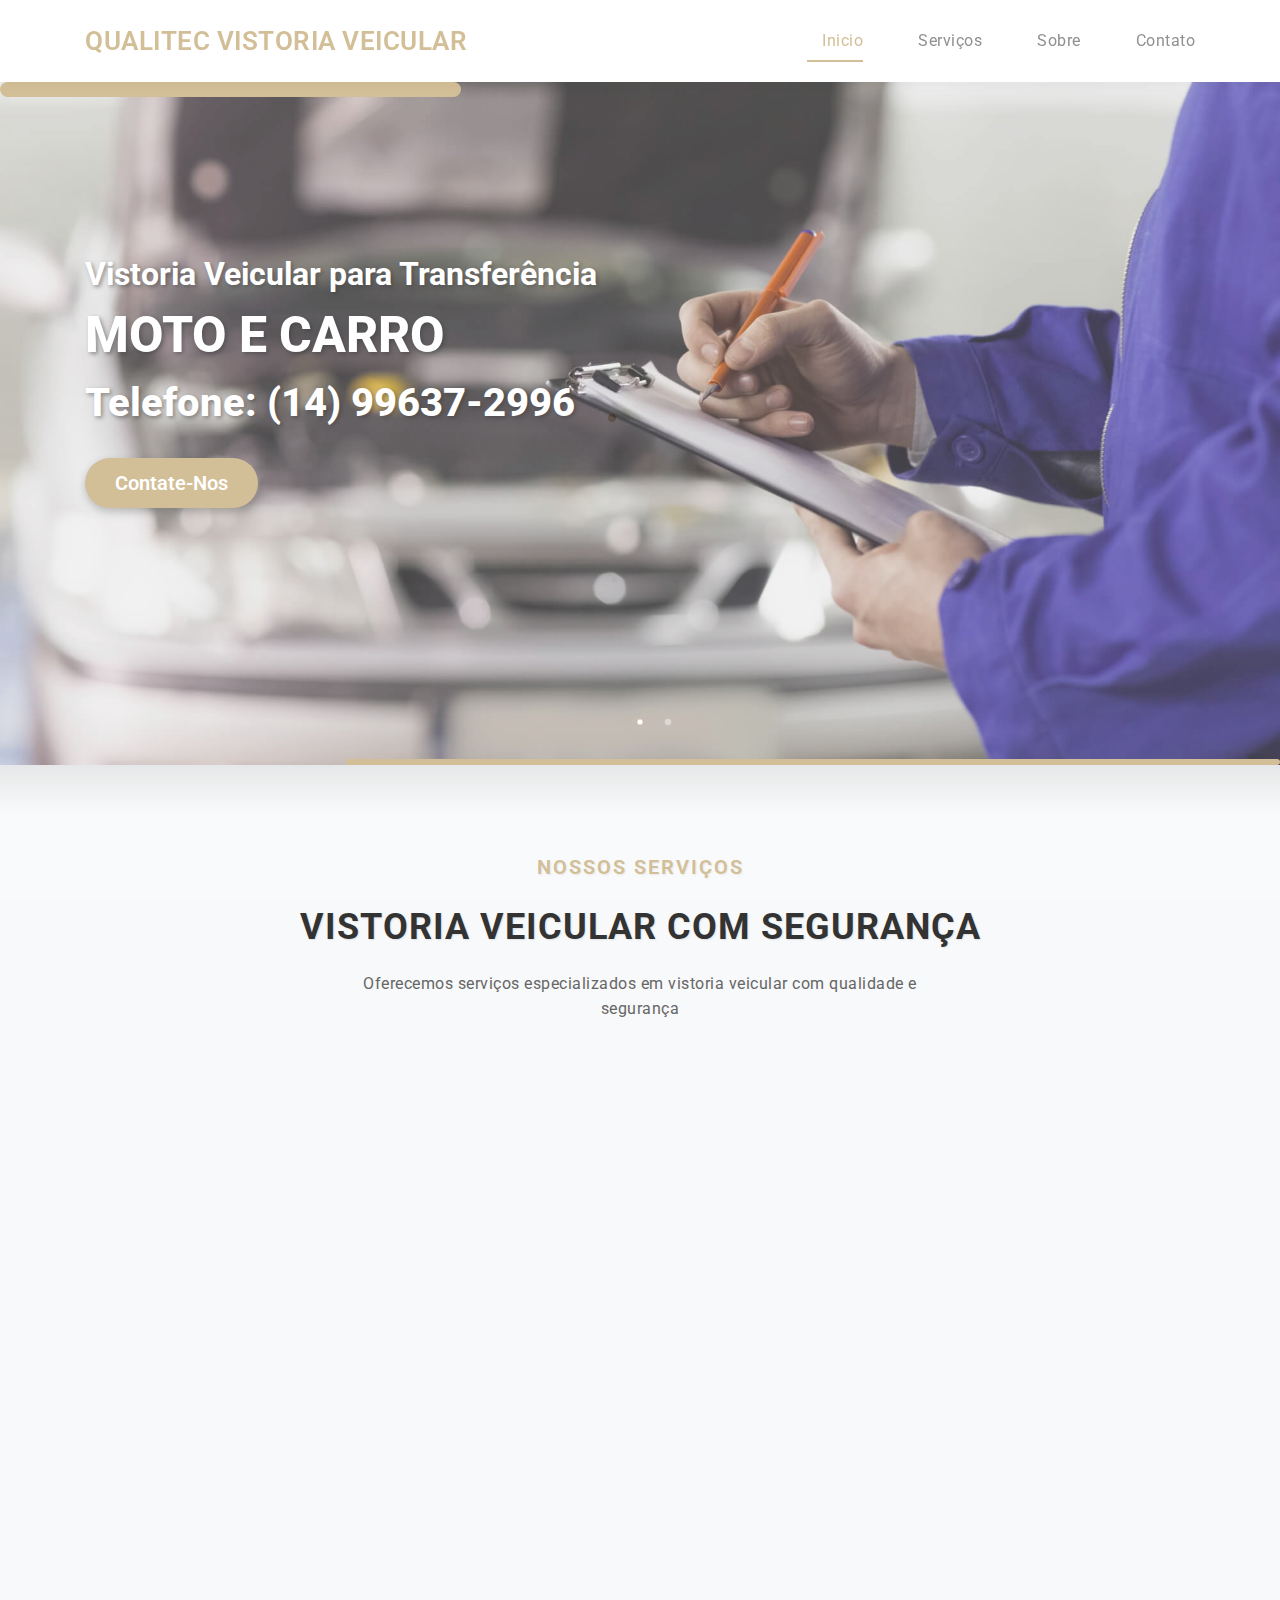
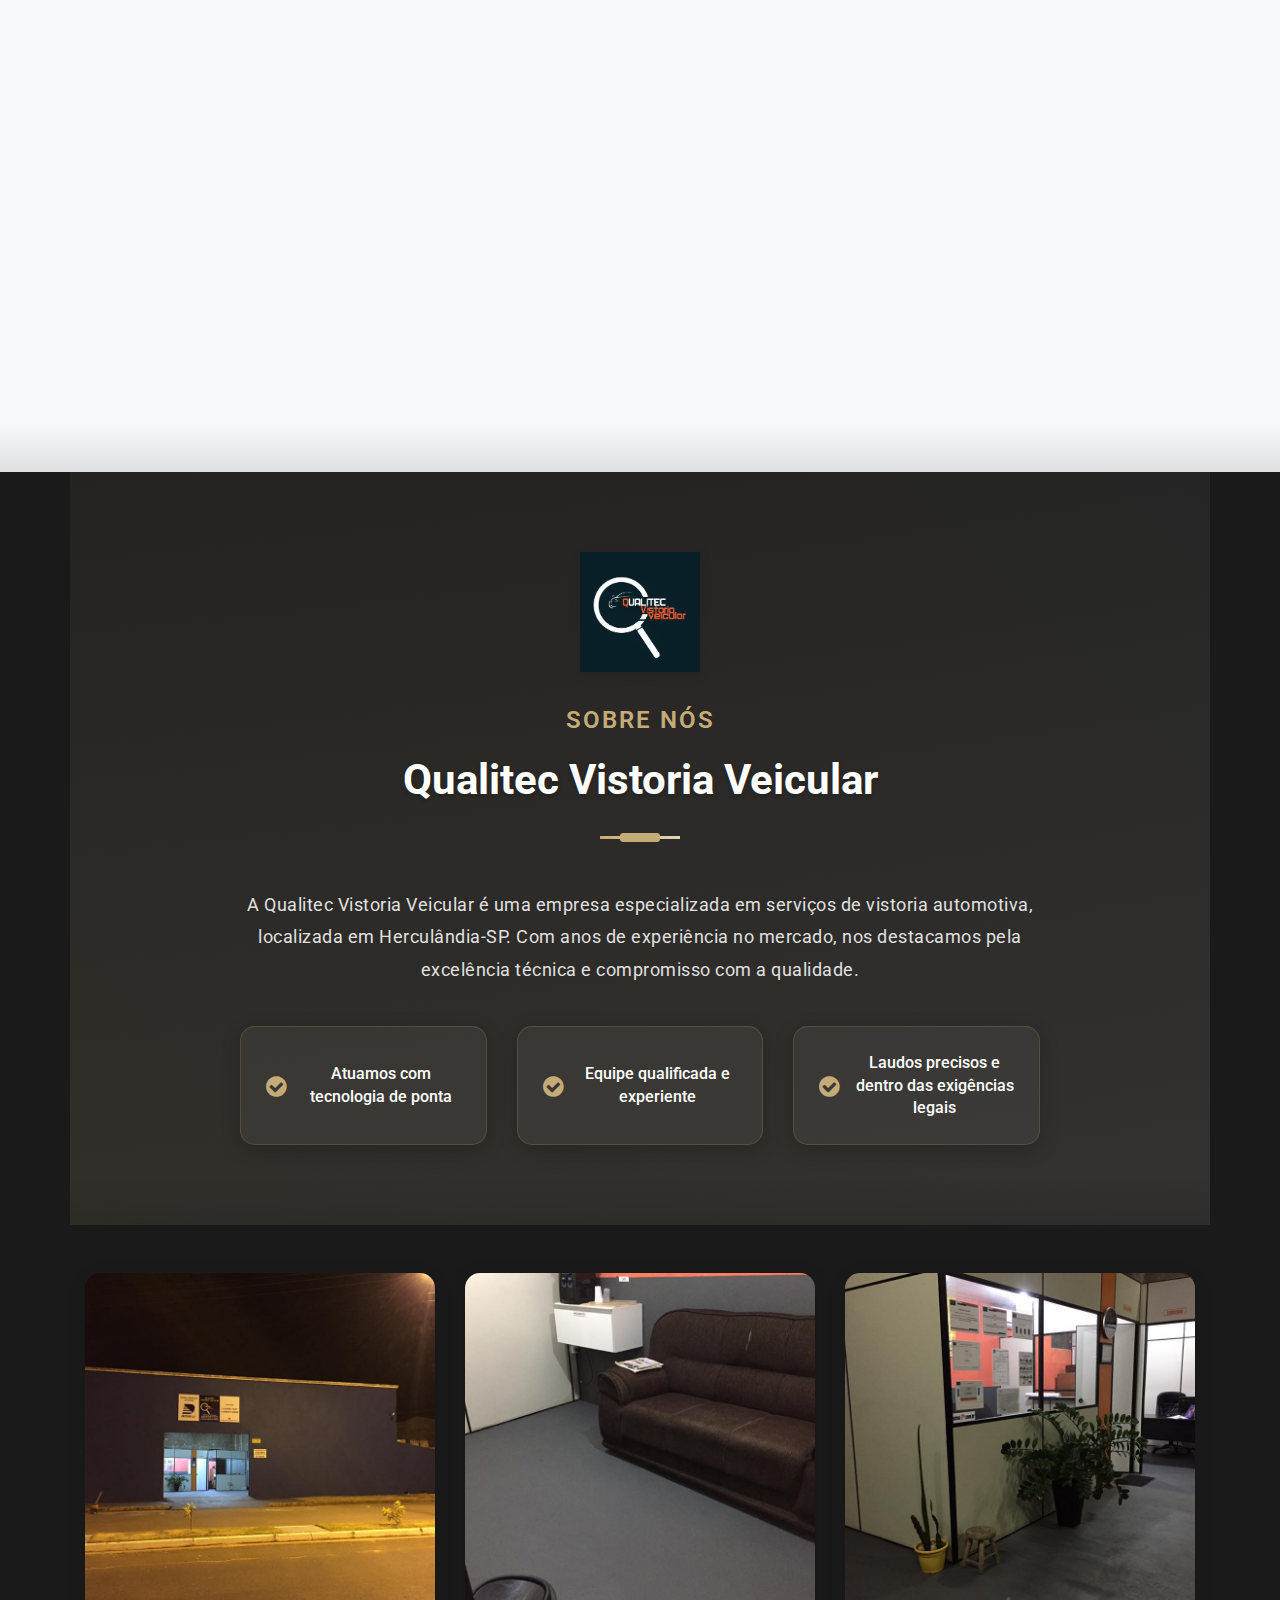
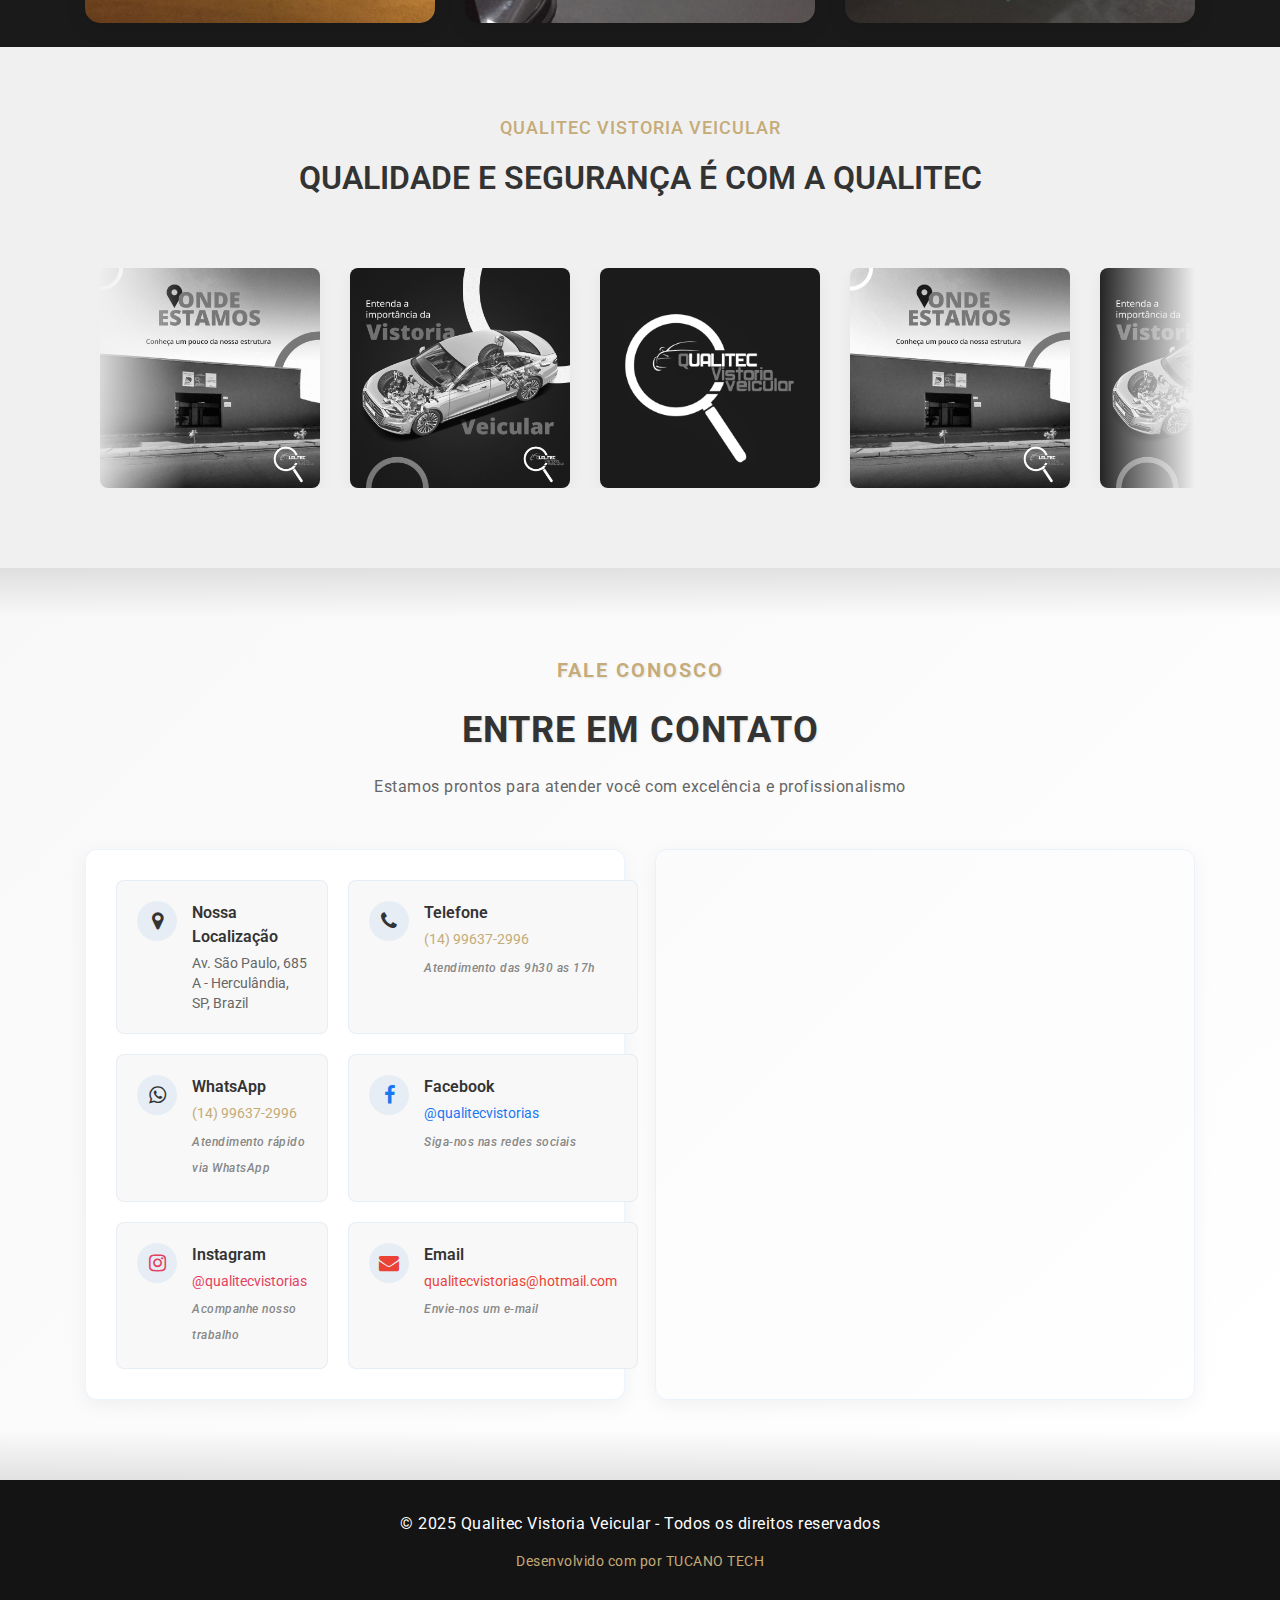
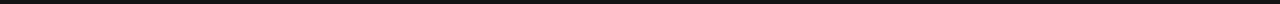
==== index.html @ 1299b158 "a" ====
<!DOCTYPE html>
<html lang="zxx">

<head>
	<meta charset="utf-8" />
	<title>Car Repair and Services Free Landing Page Template</title>
	<meta content="width=device-width, initial-scale=1.0" name="viewport" />
	<meta name="keywords" content="ZR Themes" />
	<meta name="description" content="Car Repair and Services Free Landing Page Template" />
	<!-- Favicon -->
	<link rel="icon" type="image/png" href="assets/images/logo.png">
	<!-- Site All Style Sheet Css -->
	<link href="assets/stylesheets/bootstrap.min.css" rel="stylesheet" />
	<link href="assets/stylesheets/swiper.min.css" rel="stylesheet" />
	<link href="assets/stylesheets/font-awesome.min.css" rel="stylesheet" />
	<link href="assets/stylesheets/owl.carousel.min.css" rel="stylesheet" />
	<link href="assets/stylesheets/owl.theme.default.min.css" rel="stylesheet" />
	<link href="assets/stylesheets/animate.min.css" rel="stylesheet" />
	<link href="assets/stylesheets/magnific-popup.css" rel="stylesheet" />
	<!-- Site Main Style Sheet Css -->
	<link href="assets/stylesheets/style.css" rel="stylesheet" />
    <!-- Google Fonts -->
    <link rel="preconnect" href="https://fonts.gstatic.com" crossorigin>
    <link href="https://fonts.googleapis.com/css2?family=Roboto:wght@300;400;500;700&display=swap" rel="stylesheet">
</head>

<body>

	<!-- Start Page Preloader Area -->
	<div class="preloader" id="Thecar-theme-preloader">
		<div class="preloader-wapper">
			<div>
				<div class="spinner-loader">
                    <div></div>
                </div>
			</div>
		</div>
	</div>
	<!-- End Page Preloader Area -->

    <!-- Start Header Navbar Area -->
    <header id="Thecar-theme-menu" class="Thecar-theme-menu-header-navber-area">
        <nav class="navbar navbar-b navbar-trans navbar-expand-lg" id="mainNav">
            <div class="container">
                <a class="navbar-brand js-scroll" href="index.html">
                    <span class="white-logo">QUALITEC VISTORIA VEICULAR</span>
                    <span class="black-logo"><strong>QUALITEC VISTORIA VEICULAR</strong></span>
                </a>
                <button class="navbar-toggler collapsed" type="button" data-toggle="collapse" data-target="#navbarDefault" aria-controls="navbarDefault" aria-expanded="false" aria-label="Toggle navigation"> <span></span>  <span></span>  <span></span> 
                </button>
                <div class="navbar-collapse collapse justify-content-end" id="navbarDefault">
                    <ul class="navbar-nav">
                        <li class="nav-item"><a class="nav-link js-scroll active" href="#slider-home">Inicio</a></li>
                        <li class="nav-item"><a class="nav-link js-scroll" href="#services">Serviços</a></li>
                        <li class="nav-item"><a class="nav-link js-scroll" href="#why">Sobre</a></li>
                        <li class="nav-item"><a class="nav-link js-scroll" href="#contact">Contato</a></li>
                    </ul>
                </div>
            </div>
        </nav>
    </header>
    <!-- End Header Navbar Area -->
	
	<!-- Start Slider Are -->
    <header id="slider-home" class="slider slider-prlx bg-b">
        <div class="swiper-container parallax-slider">
            <div class="swiper-wrapper">
                <div class="swiper-slide">
                    <div class="bg-img valign" data-background="assets/images/foto.jpg" data-overlay-dark="1">
                        <div class="container">
                            <div class="row">
                                <div class="col-lg-6 col-md-12">
                                    <div class="caption text-left">
                                        <h2>Vistoria Veicular para Transferência</h2>
                                        <h1>MOTO E CARRO</h1>
                                        <h3>Telefone: (14) 99637-2996</h3>
                                        <div class="home-button-box home-slider-btn">
                                            <a href="https://wa.me/5514996372996" class="button home-btn js-scroll">contate-nos</a>
                                        </div>
                                    </div>
                                </div>
                            </div>
                        </div>
                    </div>
                </div>
                <div class="swiper-slide">
                    <div class="bg-img valign" data-background="assets/images/foto6.jpg" data-overlay-dark="5">
                        <div class="container">
                            <div class="row">
                                <div class="col-lg-6 col-md-12">
                                    <div class="caption text-left">
                                        <h2>Vistoria Veicular para Transferência</h2>
                                        <h1>MOTO,CARRO e CAMINHÕES</h1>
                                        <h3>Telefone: (14) 99637-2996</h3>
                                        <div class="home-button-box home-slider-btn">
                                            <a href="https://wa.me/5514996372996" class="button home-btn js-scroll">contate-nos</a>
                                        </div>
                                    </div>
                                </div>
                            </div>
                        </div>
                    </div>
                </div>
            </div>
            <div class="swiper-pagination"></div>
        </div>
    </header>
    <!-- End Slider Area -->
	
    <!-- Repair Services Section Start -->
    <section id="services" class="theme-repair-services section-padding">
        <div class="container">
            <div class="row">
                <div class="col-lg-12 col-md-12">
                    <div class="section-title">
                        <h5>Nossos Serviços</h5>
                        <h2>Vistoria veicular com segurança</h2>
                        <p class="contact-subtitle">Oferecemos serviços especializados em vistoria veicular com qualidade e segurança</p>
                    </div>
                </div>
            </div>
            <div class="row services-grid">
                <!-- single service -->
                <div class="col-lg-4 col-md-6 col-sm-12 wow Thecar-theme-single-service fadeInLeft text-center" data-wow-delay="0.2s">
                    <div class="Thecar-theme-single-service-card">
                        <h5>Vistoria para transferência veicular</h5>
                        <p>A vistoria veicular para transferência é uma inspeção obrigatória que verifica as condições do veículo e a autenticidade de seus documentos ao ser vendido. 
                            Ela garante que o carro está regularizado e apto para mudar de proprietário.</p>
                    </div>
                </div>
                <!-- single service -->

                <!-- single service -->
                <div class="col-lg-4 col-md-6 col-sm-12 wow Thecar-theme-single-service fadeInLeft text-center" data-wow-delay="0.2s">
                    <div class="Thecar-theme-single-service-card">
                        <h5>Vistoria para Primeiro Emplacamento</h5>
                        <p>Verifica se os dados de um veículo novo estão corretos antes do emplacamento.</p>
                    </div>
                </div>
                <!-- single service -->

                <!-- single service -->
                <div class="col-lg-4 col-md-6 col-sm-12 wow Thecar-theme-single-service fadeInLeft text-center" data-wow-delay="0.2s">
                    <div class="Thecar-theme-single-service-card">
                        <h5>Vistoria de Regularização</h5>
                        <p>Avalia veículos recuperados de sinistro, furto ou leilão para retorno à circulação.</p>
                    </div>
                </div>
                <!-- single service -->

                <!-- single service -->
                <div class="col-lg-4 col-md-6 col-sm-12 wow Thecar-theme-single-service fadeInLeft text-center" data-wow-delay="0.2s">
                    <div class="Thecar-theme-single-service-card">
                        <h5>Vistoria para Alteração de Características</h5>
                        <p>Confere se modificações como cor, combustível ou carroceria seguem as normas.</p>
                    </div>
                </div>
                <!-- single service -->

                <!-- single service -->
                <div class="col-lg-4 col-md-6 col-sm-12 wow Thecar-theme-single-service fadeInLeft text-center" data-wow-delay="0.2s">
                    <div class="Thecar-theme-single-service-card">
                        <h5>Vistoria de Remarcação de Chassi ou Motor</h5>
                        <p>Analisa se a remarcação de chassi ou motor está regular e dentro dos padrões.</p>
                    </div>
                </div>
                <!-- single service -->

                <!-- single service -->
                <div class="col-lg-4 col-md-6 col-sm-12 wow Thecar-theme-single-service fadeInLeft text-center" data-wow-delay="0.2s">
                    <div class="Thecar-theme-single-service-card">
                        <h5>Vistoria Cautelar</h5>
                        <p>Analisa histórico, estrutura e autenticidade de um veículo usado para garantir uma compra segura.</p>
                    </div>
                </div>
                <!-- single service -->
            </div>
        </div>
    </section>
    <!-- Repair Services Section End -->

    <!-- Start Reservation Area -->
    <section id="why">
        <div class="container">
            <div class="row">
                <div class="col-lg-12 Thecar-theme-reservation-area section-padding text-center">
                    <div class="about-header">
                        <img src="assets/images/logo.png" alt="Qualitec Vistoria" class="about-logo">
                        <h2>Sobre nós</h2>
                        <h1>Qualitec Vistoria Veicular</h1>
                        <div class="about-divider"></div>
                    </div>
                    <div class="about-content">
                        <div class="about-text">
                            <p class="about-description">A Qualitec Vistoria Veicular é uma empresa especializada em serviços de vistoria automotiva, localizada em Herculândia-SP. Com anos de experiência no mercado, nos destacamos pela excelência técnica e compromisso com a qualidade.</p>
                            <div class="about-features">
                                <div class="feature-item">
                                    <i class="fa fa-check-circle"></i>
                                    <span>Atuamos com tecnologia de ponta</span>
                                </div>
                                <div class="feature-item">
                                    <i class="fa fa-check-circle"></i>
                                    <span>Equipe qualificada e experiente</span>
                                </div>
                                <div class="feature-item">
                                    <i class="fa fa-check-circle"></i>
                                    <span>Laudos precisos e dentro das exigências legais</span>
                                </div>
                            </div>
                        </div>
                    </div>
                </div>
            </div>
            <!-- Company Images Grid -->
            <div class="row mt-5">
                <div class="col-lg-4 col-md-6 mb-4">
                    <div class="company-image-box">
                        <img src="assets/images/f1 (1).jpg" alt="Nossa Estrutura" class="img-fluid rounded">
                        <div class="image-overlay">
                            <h4>Nossa Estrutura</h4>
                            <p>Equipamentos modernos e ambiente adequado</p>
                        </div>
                    </div>
                </div>
                <div class="col-lg-4 col-md-6 mb-4">
                    <div class="company-image-box">
                        <img src="assets/images/f1 (2).jpg" alt="Nossos Serviços" class="img-fluid rounded">
                        <div class="image-overlay">
                            <h4>Nossos Serviços</h4>
                            <p>Atendimento personalizado e eficiente</p>
                        </div>
                    </div>
                </div>
                <div class="col-lg-4 col-md-6 mb-4">
                    <div class="company-image-box">
                        <img src="assets/images/f1 (3).jpg" alt="Nossa Equipe" class="img-fluid rounded">
                        <div class="image-overlay">
                            <h4>Nossa Equipe</h4>
                            <p>Profissionais capacitados e dedicados</p>
                        </div>
                    </div>
                </div>
            </div>
        </div>
    </section>
    <!-- End Reservation Area -->

    <!-- Partner Section Start -->
    <div class="partner-section">
        <div class="container">
            <div class="section-title text-center mb-5">
                <h5>Qualitec Vistoria Veicular</h5>
                <h2>Qualidade e Segurança é com a QUALITEC</h2>
            </div>
            <div class="partner-carousel-container">
                <div class="partner-carousel">
                    <div class="partner-track">
                        <!-- Primeira linha de logos -->
                        <div class="partner-item">
                            <img src="assets/images/a1.jpg" alt="Parceiro 1" />
                        </div>
                        <div class="partner-item">
                            <img src="assets/images/a2.png" alt="Parceiro 2" />
                        </div>
                        <div class="partner-item">
                            <img src="assets/images/logo.png" alt="Parceiro 3" />
                        </div>
                        <div class="partner-item">
                            <img src="assets/images/a1.jpg" alt="Parceiro 4" />
                        </div>
                        <div class="partner-item">
                            <img src="assets/images/a2.png" alt="Parceiro 5" />
                        </div>
                        <!-- Duplicação para efeito infinito -->
                        <div class="partner-item">
                            <img src="assets/images/a1.jpg" alt="Parceiro 1" />
                        </div>
                        <div class="partner-item">
                            <img src="assets/images/a2.png" alt="Parceiro 2" />
                        </div>
                        <div class="partner-item">
                            <img src="assets/images/logo.png" alt="Parceiro 3" />
                        </div>
                        <div class="partner-item">
                            <img src="assets/images/a1.jpg" alt="Parceiro 4" />
                        </div>
                        <div class="partner-item">
                            <img src="assets/images/a2.png" alt="Parceiro 5" />
                        </div>
                    </div>
                </div>
            </div>
        </div>
    </div>
    <!-- Partner Section End -->

    <!-- Testimonials Section Start -->
    <section id="review">
        <div class="container testimonial-area section-padding">
            <div class="row">
                <div class="col-md-12">
                    <div class="section-title">
                        <h5>People Love Us</h5>
                        <h2>Testimonials</h2>
                    </div>
                </div>
            </div>
            <div class="row">
                <div class="col-lg-12 col-md-12">
                    <div id="testimonial-slide" class="owl-carousel owl-theme owl-loaded owl-drag">
                        <!-- testimonials item -->
                        <div class="single-testimonial">
                            <div class="testimonial-content-inner">
                                <div class="testimonial-bio">
                                    <div class="avatar">
                                        <img src="assets/images/clients/testimonial-2.jpg" alt="testimonial">
                                    </div>
                                </div>
                                <div class="testimonial-content">
                                    <div class="bio-info">
                                        <h3 class="name">Sanam Doe</h3>
                                    </div>
                                    <div class="rating-box">
                                        <ul>
                                            <li><i class="fa fa-star"></i></li>
                                            <li><i class="fa fa-star"></i></li>
                                            <li><i class="fa fa-star"></i></li>
                                            <li><i class="fa fa-star"></i></li>
                                            <li><i class="fa fa-star"></i></li>
                                        </ul>
                                    </div>
                                    <p>Thank you very much. Very Awesome Template. I'm impressed with your service. I've already told my friends about your template and your quick response, thank you team again!</p>
                                </div>
                            </div>
                        </div>
                        <!-- testimonials item -->
                        <div class="single-testimonial">
                            <div class="testimonial-content-inner">
                            	<div class="testimonial-bio">
                                    <div class="avatar">
                                        <img src="assets/images/clients/testimonial-3.jpg" alt="testimonial">
                                    </div>
                                </div>
                                <div class="testimonial-content">
                                    <div class="bio-info">
                                        <h3 class="name">William Hoy</h3>
                                    </div>
                                    <div class="rating-box">
                                        <ul>
                                            <li><i class="fa fa-star"></i></li>
                                            <li><i class="fa fa-star"></i></li>
                                            <li><i class="fa fa-star"></i></li>
                                            <li><i class="fa fa-star"></i></li>
                                            <li><i class="fa fa-star"></i></li>
                                        </ul>
                                    </div>
                                    <p>Great Support, I would just like to say thank you for your prompt and effective service, for your friendly and professional support staff! I will recommend your to all my friends.</p>
                                </div>
                                
                            </div>
                        </div>
                        <!-- testimonials item -->
                        <div class="single-testimonial">
                            <div class="testimonial-content-inner">
                                <div class="testimonial-bio">
                                    <div class="avatar">
                                        <img src="assets/images/clients/testimonial-4.jpg" alt="testimonial">
                                    </div>
                                </div>
                                <div class="testimonial-content">
                                    <div class="bio-info">
                                        <h3 class="name">Imaan Butt</h3>
                                    </div>
                                    <div class="rating-box">
                                        <ul>
                                            <li><i class="fa fa-star"></i></li>
                                            <li><i class="fa fa-star"></i></li>
                                            <li><i class="fa fa-star"></i></li>
                                            <li><i class="fa fa-star"></i></li>
                                            <li><i class="fa fa-star"></i></li>
                                        </ul>
                                    </div>
                                    <p>Wow Very Nice Team, I'm so happy with your service. Great Team You managed to exceed my expectations! You guys are very efficient and I will refer more people to your company!</p>
                                </div>
                            </div>
                        </div>
                    </div>
                </div>
            </div>
        </div>
    </section>
    <!-- Testimonials Section End -->


    <!-- Start Reservation Area -->
    <section id="reservation">
        <div class="container Thecar-theme-reservation-area section-padding">
            <div class="row">
                <div class="col-xl-12 col-lg-12 col-md-12 col-sm-12 text-center">
                    <h2>24/7 FREE SERVICES</h2>
                    <h1>at your door step!</h1>
                    <h5>We always help our clients to travel safe and keep on roads!</h5>
                    <div class="mt-20"><a class="reservation-btn" href="#reservation">Book Now</a></div>
                </div>
            </div>
        </div>
    </section>
    <!-- End Reservation Area -->

    <!-- Contact Section Start -->
    <section id="contact" class="contact-area section-padding">
        <div class="container">
            <div class="row">
                <div class="col-lg-12 col-md-12">
                    <div class="section-title">
                        <h5>Fale Conosco</h5>
                        <h2>Entre em Contato</h2>
                        <p class="contact-subtitle">Estamos prontos para atender você com excelência e profissionalismo</p>
                    </div>
                </div>
            </div>
            <div class="row contact-content">
                <div class="col-lg-6 col-md-12">
                    <div class="contact-info-box">
                        <div class="contact-info-item">
                            <i class="fa fa-map-marker"></i>
                            <div class="contact-info-content">
                                <h4>Nossa Localização</h4>
                                <span>Av. São Paulo, 685 A - Herculândia, SP, Brazil</span>
                            </div>
                        </div>
                        <div class="contact-info-item">
                            <i class="fa fa-phone"></i>
                            <div class="contact-info-content">
                                <h4>Telefone</h4>
                                <span><a href="tel:14996372996">(14) 99637-2996</a></span>
                                <p class="contact-description">Atendimento das 9h30 as 17h</p>
                            </div>
                        </div>
                        <div class="contact-info-item">
                            <i class="fa fa-whatsapp"></i>
                            <div class="contact-info-content">
                                <h4>WhatsApp</h4>
                                <span><a href="https://wa.me/5514996372996" class="whatsapp-link">(14) 99637-2996</a></span>
                                <p class="contact-description">Atendimento rápido via WhatsApp</p>
                            </div>
                        </div>
                        <div class="contact-info-item">
                            <i class="fa fa-facebook"></i>
                            <div class="contact-info-content">
                                <h4>Facebook</h4>
                                <span><a href="https://www.facebook.com/qualitecvistorias" target="_blank" class="facebook-link">@qualitecvistorias</a></span>
                                <p class="contact-description">Siga-nos nas redes sociais</p>
                            </div>
                        </div>
                        <div class="contact-info-item">
                            <i class="fa fa-instagram"></i>
                            <div class="contact-info-content">
                                <h4>Instagram</h4>
                                <span><a href="https://www.instagram.com/qualitecvistorias" target="_blank" class="instagram-link">@qualitecvistorias</a></span>
                                <p class="contact-description">Acompanhe nosso trabalho</p>
                            </div>
                        </div>
                        <div class="contact-info-item">
                            <i class="fa fa-envelope"></i>
                            <div class="contact-info-content">
                                <h4>Email</h4>
                                <span><a href="mailto:qualitecvistorias@hotmail.com" class="email-link">qualitecvistorias@hotmail.com</a></span>
                                <p class="contact-description">Envie-nos um e-mail</p>
                            </div>
                        </div>
                    </div>
                </div>
                <div class="col-lg-6 col-md-12">
                    <div class="map-container">
                        <iframe 
                            src="https://www.google.com/maps/embed?pb=!1m18!1m12!1m3!1d3691.902443020123!2d-50.00369368505306!3d-22.00239948532167!2m3!1f0!2f0!3f0!3m2!1i1024!2i768!4f13.1!3m3!1m2!1s0x94bfd6e0f1c0f0f1%3A0x1c0f0f0f1c0f0f1!2sAv.%20S%C3%A3o%20Paulo%2C%20685%20A%20-%20Hercul%C3%A2ndia%2C%20SP%2C%2017650-000!5e0!3m2!1spt-BR!2sbr!4v1625760000000!5m2!1spt-BR!2sbr" 
                            width="100%" 
                            height="100%" 
                            style="border:0;" 
                            allowfullscreen="" 
                            loading="lazy">
                        </iframe>
                    </div>
                </div>
            </div>
        </div>
    </section>
    <!-- Contact Section End -->

    <!-- Footer Section Start -->
    <footer class="footer-section">
        <div class="copyright-area">
            <div class="container">
                <div class="row">
                    <div class="col-xl-12 col-lg-12 text-center text-lg-center">
                        <div class="copyright-text">
                            <p>© 2025 Qualitec Vistoria Veicular - Todos os direitos reservados</p>
                            <p class="designer-credit">Desenvolvido com por TUCANO TECH <a target="_blank"></a></p>
                        </div>
                    </div>
                </div>
            </div>
        </div>
    </footer>
    <!-- Footer Section End -->
	
	<!-- Back to Top Start -->
	<div class="back-to-top">
		<i class="fa fa-caret-up"></i><i class="fa fa-caret-up"></i>
	</div>
	<!-- Back to Top End -->
	
	<!-- Site All Jquery Js -->
	<script src="assets/javascript/jquery-3.5.1.min.js"></script>
	<script src="assets/javascript/bootstrap.min.js"></script>
	<script src="assets/javascript/plugins.js"></script>
	<script src="assets/javascript/swiper.min.js"></script>
	<script src="assets/javascript/wow.min.js"></script>
	<script src="assets/javascript/main.js"></script>
</body>

</html>
---- assets/stylesheets/style.css ----
/*******************************************************
    Template Name    : 		Car Repair and Services Free Landing Page Template
*******************************************************/


/**************************************
 * Generale Style
 *************************************/

 body {
	background: #ffffff;
	color: #333;
	font-family: 'Roboto', sans-serif;
	/* font-family: 'Playball', cursive;
	font-family: 'Poppins', sans-serif; */
	font-size: 15px;
	font-weight: normal;
	line-height: 26px;
	overflow-x: hidden;
	margin: 0 auto;
	padding: 0;
	-moz-box-sizing: border-box;
	-ms-box-sizing: border-box;
	-o-box-sizing: border-box;
	-webkit-box-sizing: border-box;
	box-sizing: border-box;
}

h1,
h2,
h3,
h4,
h5,
h6 {
	margin: 0;
	font-family: 'Roboto', sans-serif;
	font-weight: 500;
	color: #333;
	line-height: 1.5;
}

a {
	color: #c5ab77;
	text-decoration: none !important;
	-moz-transition: all 0.5s ease-in-out 0s;
	-ms-transition: all 0.5s ease-in-out 0s;
	-o-transition: all 0.5s ease-in-out 0s;
	-webkit-transition: all 0.5s ease-in-out 0s;
	transition: all 0.5s ease-in-out 0s;
}

img {
	max-width: 100%;
}

a:hover {
	color: #b39a6b;
	-moz-transition: all 0.4s ease-in-out 0s;
	-ms-transition: all 0.4s ease-in-out 0s;
	-o-transition: all 0.4s ease-in-out 0s;
	-webkit-transition: all 0.4s ease-in-out 0s;
	transition: all 0.4s ease-in-out 0s;
}

a:hover,
a:focus {
	color: #b39a6b;
	text-decoration: none;
}

p {
	padding: 0;
	margin: 0;
	font-size: 15px;
	color: #555;
	font-weight: 500;
	line-height: 26px;
	letter-spacing: 0.5px;
	font-family: 'Roboto', sans-serif;
}

.z-index {
	z-index: 9;
}

.position-relative {
	position: relative !important;
}

.form-control:focus {
	box-shadow: none;
	outline: 0 none;
	border-bottom: 1px solid #c5ab77;
}

.btn:focus {
	outline: none !important;
	box-shadow: none;
}

button:focus {
	outline: 0 none;
	box-shadow: none;
}

.button:focus {
	outline: none;
	box-shadow: none;
}

.button {
	position: relative;
	z-index: 2;
	display: inline-block;
	padding: 15px 70px;
	text-align: center;
	font-size: 20px;
	text-transform: capitalize;
	letter-spacing: 0px;
	font-weight: 400;
	border-radius: 50px;
	color: #ffffff;
	background: none;
	cursor: pointer;
	margin-top: 25px;
	overflow: hidden;
	transition: all .3s ease;
	-moz-transition: all .3s ease;
	-webkit-transition: all .3s ease;
	-ms-transition: all .3s ease;
	-o-transition: all .3s ease;
}

.button:hover {
	color: #fff;
}

.button:before {
	content: '';
	position: absolute;
	top: 0;
	left: 0;
	width: 100%;
	height: 100%;
	z-index: -1;
	opacity: .5;
	background-color: #c5ab77;
	-webkit-transition: all 0.3s;
	-o-transition: all 0.3s;
	transition: all 0.3s;
	-webkit-transform: scaleY(0);
	-ms-transform: scaleY(0);
	transform: scaleY(0);
	-webkit-transform-origin: left top;
	-ms-transform-origin: left top;
	transform-origin: left top;
}

.button:after {
	content: '';
	position: absolute;
	top: 0;
	left: 0;
	width: 100%;
	height: 100%;
	z-index: -1;
	background-color: #c5ab77;
	-webkit-transition: all 0.3s;
	-o-transition: all 0.3s;
	transition: all 0.3s;
	-webkit-transform: scaleY(0);
	-ms-transform: scaleY(0);
	transform: scaleY(0);
	-webkit-transform-origin: left top;
	-ms-transform-origin: left top;
	transform-origin: left top;
}

.button:hover:before {
	-webkit-transform: scaleY(1);
	-ms-transform: scaleY(1);
	transform: scaleY(1);
}

.button:hover:after {
	-webkit-transition-delay: 0.2s;
	-o-transition-delay: 0.2s;
	transition-delay: 0.2s;
	-webkit-transform: scaleY(1);
	-ms-transform: scaleY(1);
	transform: scaleY(1);
}

.button-large:focus {
	outline: none;
	box-shadow: none;
}

.button-large {
	position: relative;
	z-index: 2;
	display: inline-block;
	padding: 14px 59px;
	text-align: center;
	font-size: 32px;
	text-transform: capitalize;
	letter-spacing: 0px;
	font-weight: 400;
	border: 2px solid #ffffff;
	border-radius: 2px;
	color: #ffffff;
	background: none;
	cursor: pointer;
	margin-top: 50px;
	overflow: hidden;
	transition: all .3s ease;
	-moz-transition: all .3s ease;
	-webkit-transition: all .3s ease;
	-ms-transition: all .3s ease;
	-o-transition: all .3s ease;
}

.button-large:hover {
	color: #fff;
}

.button-large:before {
	content: '';
	position: absolute;
	top: 0;
	left: 0;
	width: 100%;
	height: 100%;
	z-index: -1;
	opacity: .5;
	background-color: #c5ab77;
	-webkit-transition: all 0.3s;
	-o-transition: all 0.3s;
	transition: all 0.3s;
	-webkit-transform: scaleY(0);
	-ms-transform: scaleY(0);
	transform: scaleY(0);
	-webkit-transform-origin: left top;
	-ms-transform-origin: left top;
	transform-origin: left top;
}

.button-large:after {
	content: '';
	position: absolute;
	top: 0;
	left: 0;
	width: 100%;
	height: 100%;
	z-index: -1;
	background-color: #c5ab77;
	-webkit-transition: all 0.3s;
	-o-transition: all 0.3s;
	transition: all 0.3s;
	-webkit-transform: scaleY(0);
	-ms-transform: scaleY(0);
	transform: scaleY(0);
	-webkit-transform-origin: left top;
	-ms-transform-origin: left top;
	transform-origin: left top;
}

.button-large:hover:before {
	-webkit-transform: scaleY(1);
	-ms-transform: scaleY(1);
	transform: scaleY(1);
}

.button-large:hover:after {
	-webkit-transition-delay: 0.2s;
	-o-transition-delay: 0.2s;
	transition-delay: 0.2s;
	-webkit-transform: scaleY(1);
	-ms-transform: scaleY(1);
	transform: scaleY(1);
}

.bg-gray {
	background-color: #f8f8f9;
}

.bg-none {
	background: none !important;
}

.color-text {
	color: #000000;
}

dl,
ol,
ul {
	padding: 0;
	margin: 0;
	list-style: none;
}

.mr-15 {
	margin-right: 15px;
}

.d-table {
	width: 100%;
	height: 100%;
}

.d-table-cell {
	vertical-align: middle;
}

.bg-fixed {
	background-attachment: fixed;
}

.bg-img {
	background-size: cover;
	background-repeat: no-repeat;
}

h5 {
	color: #000000;
	font-size: 30px;
	font-weight: 400;
	margin-bottom: 10px;
	text-transform: capitalize;
	letter-spacing: 0.7px;
	font-family: 'Roboto', sans-serif;
}

.section-padding {
	position: relative;
	padding: 80px 0;
}

.section-title {
	text-align: center;
	margin-bottom: 75px;
}

.section-title h5 {
	font-size: 14px;
	color: #000000;
	font-weight: 400;
	margin-bottom: 10px;
	text-transform: uppercase;
	letter-spacing: 0.7px;
	font-family: 'Roboto', sans-serif;
	margin: 0 auto;
	border-radius: 50px;
	padding: 7px 20px;
	display: inline-table;
}

.section-title h2 {
	font-weight: 500;
	font-weight: 400;
	text-transform: uppercase;
	font-size: 32px;
	line-height: 1.3;
	color: #333;
}

.display-table {
	width: 100%;
	height: 100%;
	display: table;
}

.table-cell {
	display: table-cell;
	vertical-align: middle;
}

.mr-0 {
	margin: 0;
}

.mr-top-50 {
	margin-top: 50px;
}

.back-to-top {
	position: fixed;
	cursor: pointer;
	top: 0;
	right: 15px;
	color: #ffffff;
	background: #c5ab77;
	z-index: 4;
	width: 40px;
	text-align: center;
	height: 42px;
	line-height: 42px;
	opacity: 0;
	visibility: hidden;
	-webkit-transition: .9s;
	transition: .9s;
}

.back-to-top:before {
	content: '';
	position: absolute;
	top: 0;
	left: 0;
	width: 100%;
	height: 100%;
	z-index: -1;
	background: #000000;
	opacity: 0;
	visibility: hidden;
	-webkit-transition: 0.5s;
	transition: 0.5s;
	border-radius: 50%;
}

.back-to-top:hover:before,
.back-to-top:focus:before {
	opacity: 1;
	visibility: visible;
}

.back-to-top:hover,
.back-to-top:focus {
	color: #ffffff;
}

.back-to-top.active {
	top: 97%;
	-webkit-transform: translateY(-98%);
	transform: translateY(-98%);
	opacity: 1;
	visibility: visible;
	border-radius: 50px;
}

.back-to-top i:last-child {
	opacity: 0;
	visibility: hidden;
	top: 60%;
}

.back-to-top:hover i:first-child,
.back-to-top:focus i:first-child {
	opacity: 0;
	top: 0;
	visibility: hidden;
}

.back-to-top:hover i:last-child,
.back-to-top:focus i:last-child {
	opacity: 1;
	visibility: visible;
	top: 50%;
}

.back-to-top i {
	position: absolute;
	top: 50%;
	-webkit-transform: translateY(-50%);
	transform: translateY(-50%);
	left: 0;
	right: 0;
	margin: 0 auto;
	-webkit-transition: 0.5s;
	transition: 0.5s;
	font-size: 20px;
}

.v-middle {
	position: absolute;
	width: 100%;
	top: 50%;
	left: 0;
	-webkit-transform: translate(0%, -50%);
	transform: translate(0%, -50%);
}

.valign {
	display: -webkit-box;
	display: -ms-flexbox;
	display: flex;
	-webkit-box-align: center;
	-ms-flex-align: center;
	align-items: center;
}

/* [ Start Overlay ] */

[data-overlay-dark],
[data-overlay-light] {
	position: relative;
}

[data-overlay-dark] .container,
[data-overlay-light] .container {
	position: relative;
	z-index: 2;
}

[data-overlay-dark]:before,
[data-overlay-light]:before {
	/* content: '';
	position: absolute;
	width: 100%;
	height: 100%;
	top: 0;
	left: 0;
	z-index: 1; */
}

[data-overlay-dark]:before {
	background: #ffffff;
}

[data-overlay-light]:before {
	background: #fff;
}

[data-overlay-dark] h1,
[data-overlay-dark] h2,
[data-overlay-dark] h3,
[data-overlay-dark] h4,
[data-overlay-dark] h5,
[data-overlay-dark] h6,
[data-overlay-dark] span,
.bg-dark h1,
.bg-dark h2,
.bg-dark h3,
.bg-dark h4,
.bg-dark h5,
.bg-dark h6,
.bg-dark span,
.bg-color h1,
.bg-color h2,
.bg-color h3,
.bg-color h4,
.bg-color h5,
.bg-color h6,
.bg-color span {
	color: #fff;
}

.bg-b {
	background-color: #000000;
}

[data-overlay-dark] p,
.bg-dark p,
.bg-color p {
	color: #dad6d6;
}

[data-overlay-dark="0"]:before,
[data-overlay-light="0"]:before {
	opacity: 0;
}

[data-overlay-dark="1"]:before,
[data-overlay-light="1"]:before {
	opacity: .1;
}

[data-overlay-dark="2"]:before,
[data-overlay-light="2"]:before {
	opacity: .2;
}

[data-overlay-dark="3"]:before,
[data-overlay-light="3"]:before {
	opacity: .3;
}

[data-overlay-dark="4"]:before,
[data-overlay-light="4"]:before {
	opacity: .4;
}

[data-overlay-dark="5"]:before,
[data-overlay-light="5"]:before {
	opacity: .5;
}

[data-overlay-dark="6"]:before,
[data-overlay-light="6"]:before {
	opacity: .6;
}

[data-overlay-dark="7"]:before,
[data-overlay-light="7"]:before {
	opacity: .7;
}

[data-overlay-dark="8"]:before,
[data-overlay-light="8"]:before {
	opacity: .8;
}

[data-overlay-dark="9"]:before,
[data-overlay-light="9"]:before,
[data-overlay-color="9"]:before {
	opacity: .9;
}

[data-overlay-dark="10"]:before,
[data-overlay-light="10"]:before {
	opacity: 1;
}

/* [ End Overlay ] */

/* owl theme */

.owl-theme .owl-nav.disabled+.owl-dots {
	margin-top: 20px;
}

.owl-theme .owl-dots .owl-dot span {
	width: 7px;
	height: 7px;
	margin: 5px 5px;
	background-color: rgba(0, 0, 0, 0.1);
	display: block;
	-webkit-backface-visibility: visible;
	transition: opacity .2s ease;
	border-radius: 5px;
	transition: .3s;
	border: 2px solid transparent;
}

.owl-theme .owl-dots .owl-dot.active span {
	background-color: #c5ab77 !important;
	width: 7px;
	height: 7px;
	transition: .3s;
	-webkit-box-shadow: 0 1px 5px #c5ab77;
	box-shadow: 0 1px 5px #c5ab77;
}

.owl-theme .owl-dots .owl-dot:hover span {
	background-color: transparent;
	border: 2px solid #c5ab77;
	transition: .3s;
}


/**************************************
 ** Preloader Area CSS
 **************************************/
.preloader {
	top: 0;
	bottom: 0;
	left: 0;
	right: 0;
	position: fixed;
	z-index: 99999999;
	height: 100%;
	width: 100%;
	background-color: #fff;
}

.preloader .preloader-wapper {
	display: -webkit-box;
	display: -ms-flexbox;
	display: flex;
	-webkit-box-align: center;
	-ms-flex-align: center;
	align-items: center;
	-webkit-box-pack: center;
	-ms-flex-pack: center;
	justify-content: center;
	height: 100vh;
}

.spinner-loader {
	display: inline-block;
	position: relative;
	width: 64px;
	height: 64px;
	border-radius: 50%;
}

.spinner-loader div {
	position: absolute;
	border: 4px solid #c5ab77;
	opacity: 1;
	border-radius: 0;
	-webkit-animation: spinner-loader 1s cubic-bezier(0, 0.2, 0.8, 1) infinite;
	animation: spinner-loader 1s cubic-bezier(0, 0.2, 0.8, 1) infinite;
	border-radius: 50%;
}

.spinner-loader div:nth-child(2) {
	-webkit-animation-delay: -0.5s;
	animation-delay: -0.5s;
	border-radius: 50%;
}

@-webkit-keyframes spinner-loader {
	0% {
		top: 35px;
		left: 35px;
		width: 0;
		height: 0;
		opacity: 1;
	}

	100% {
		top: -1px;
		left: -1px;
		width: 70px;
		height: 70px;
		opacity: 0;
	}
}

@keyframes spinner-loader {
	0% {
		top: 35px;
		left: 35px;
		width: 0;
		height: 0;
		opacity: 1;
	}

	100% {
		top: -1px;
		left: -1px;
		width: 70px;
		height: 70px;
		opacity: 0;
	}
}

/**************************************
 * Navber Area Style
 *************************************/
.Thecar-theme-menu-header-navber-area {
	position: absolute;
	top: 0;
	left: 0;
	width: 100%;
	height: auto;
	z-index: 999;
	background: transparent;
}

.Thecar-theme-menu-header-navber-area .nav-top-bar {
	background: #e7e7e7;
	padding-top: 15px;
	padding-bottom: 15px;
}

.Thecar-theme-menu-header-navber-area .nav-top-bar .call-to-action p {
	margin: 0 0 0 20px;
	display: inline-block;
	color: #c5ab77;
	font-size: 18px;
	font-weight: 500;
}

.Thecar-theme-menu-header-navber-area .nav-top-bar .call-to-action p i {
	margin-right: 3px;
	font-size: 16px;
}

.Thecar-theme-menu-header-navber-area .nav-top-bar .call-to-action p a {
	color: #ffffff;
}

.Thecar-theme-menu-header-navber-area .nav-top-bar .call-to-action p a:hover,
.Thecar-theme-menu-header-navber-area .nav-top-bar .call-to-action p a:focus {
	color: #FFC107;
}

.Thecar-theme-menu-header-navber-area .nav-top-bar .top-social {
	float: right;
	padding: 0;
	margin: 0 0 0 10px;
	list-style-type: none;
}

.Thecar-theme-menu-header-navber-area .nav-top-bar .top-social li {
	display: inline-block;
}

.Thecar-theme-menu-header-navber-area .nav-top-bar .top-social li a {
	color: #ffffff;
	font-size: 15px;
	margin-left: 5px;
}

.Thecar-theme-menu-header-navber-area .nav-top-bar .top-social li a:hover,
.Thecar-theme-menu-header-navber-area .nav-top-bar .top-social li a:focus {
	color: #c5ab77;
}

.Thecar-theme-menu-header-navber-area .nav-top-bar .opening-hours {
	float: right;
}

.Thecar-theme-menu-header-navber-area .nav-top-bar .opening-hours p {
	font-size: 15px;
	color: #ffffff;
	margin-bottom: 0;
}

.Thecar-theme-menu-header-navber-area .nav-top-bar .opening-hours p i {
	margin-right: 3px;
	font-size: 16px;
}

.Thecar-theme-menu-header-navber-area .nav-top-bar.template-color-bg {
	background: #c5ab77;
	border-bottom: none;
}

.Thecar-theme-menu-header-navber-area .nav-top-bar.template-color-bg .call-to-action p a {
	color: #ffffff;
}

.Thecar-theme-menu-header-navber-area .nav-top-bar.template-color-bg .top-social li a {
	color: #ffffff;
}

.navbar-b {
	transition: all .5s ease-in-out;
	padding: 20px 0;
	height: auto;
	background: #fff;
	display: flex;
	align-items: center;
	box-shadow: 0 2px 10px rgba(0,0,0,0.05);
}

.navbar-b .navbar-brand {
	display: flex;
	align-items: center;
	color: #c5ab77;
	font-size: 1.6rem;
	font-weight: 600;
	letter-spacing: 0.5px;
	padding: 0;
	margin: 0;
}

.brand-logo {
	height: 50px;
	width: auto;
	object-fit: contain;
	transition: all 0.3s ease;
}

.navbar-b .navbar-nav {
	display: flex;
	align-items: center;
	gap: 30px;
	margin: 0;
	padding: 0;
}

.navbar-b .nav-link {
	color: #6e6e6e;
	text-transform: capitalize;
	font-weight: 500;
	letter-spacing: 0.5px;
	padding: 8px 0;
	font-family: 'Roboto', sans-serif;
	transition: all 0.3s ease;
	position: relative;
	font-size: 1rem;
}

.navbar-b .nav-link:after {
	content: '';
	position: absolute;
	bottom: 0;
	left: 0;
	width: 0;
	height: 2px;
	background: #c5ab77;
	transition: all 0.3s ease;
}

.navbar-b .nav-link:hover:after,
.navbar-b .nav-link.active:after {
	width: 100%;
}

.navbar-b .nav-link:hover,
.navbar-b .nav-link.active {
	color: #c5ab77;
}

.navbar-b.navbar-reduce {
	position: fixed;
	top: 0;
	right: 0;
	left: 0;
	z-index: 1030;
	box-shadow: 0px 6px 9px 0px rgba(0, 0, 0, 0.06);
}

.Thecar-theme-menu-header-navber-area:after {
    content: '';
    height: 15px;
    background: #c5ab77;
    display: block;
    max-width: 36%;
    border-radius: 30px;
}

.navbar-b.navbar-trans .nav-item,
.navbar-b.navbar-reduce .nav-item {
	position: relative;
	padding-right: 0px;
	padding-left: 10px;
}

.navbar-b.navbar-trans .nav-link,
.navbar-b.navbar-reduce .nav-link {
	color: #6e6e6e;
	text-transform: capitalize;
	font-weight: 400;
	letter-spacing: 0.5px;
	padding-right: 0;
	padding-left: 15px;
	font-family: 'Roboto', sans-serif;
	border-radius: 50px;
}

.navbar-b.navbar-trans .nav-link:hover,
.navbar-b.navbar-reduce .nav-link:hover {
	color: #1B1B1B;
}

.navbar-b.navbar-trans .nav-link:hover {
	color: #000;
}

.navbar-b.navbar-trans .show>.nav-link,
.navbar-b.navbar-trans .active>.nav-link,
.navbar-b.navbar-trans .nav-link.show,
.navbar-b.navbar-trans .nav-link.active {
	color: #c5ab77;
}

.navbar-b.navbar-reduce {
	transition: all .5s ease-in-out;
	background-color: #fff;
	padding-top: 15px;
	padding-bottom: 15px;
	-webkit-animation: 500ms ease-in-out 0s normal fadeInDown;
	animation: 500ms ease-in-out 0s normal fadeInDown;
	-webkit-transition: 0.6s;
	transition: 0.6s;
}

.navbar-b.navbar-reduce .nav-link {
	color: #505050;
}

.navbar-b.navbar-reduce .book-now {
	color: #fff !important;
}

.navbar-b.navbar-reduce .book-now .nav-link {
	color: #fff !important;
}

.navbar-b.navbar-reduce .nav-link:hover {
	color: #505050;
}

.navbar-b.navbar-reduce .show>.nav-link,
.navbar-b.navbar-reduce .active>.nav-link,
.navbar-b.navbar-reduce .nav-link.show,
.navbar-b.navbar-reduce .nav-link.active {
	color: #505050;
}

.navbar-b.navbar-reduce .navbar-brand {
	color: #333;
}

.navbar-b .navbar-brand:before{
	/* content: ''; */
	position: relative;
	background: #ffffff;
	height: 200px;
	z-index: 997;
	width: 200px;
	top: -7px;
	left: 0;
	display: block;
	overflow: visible;
	-webkit-box-shadow: 0px 5px 30px 0px rgb(148 146 245 / 15%);
	box-shadow: 0px 5px 30px 0px rgb(148 146 245 / 15%);
}

.navbar-b .navbar-brand img {
	width: 200px;
	/* top: 87px; */
	/* position: absolute; */
	/* z-index: 10000; */
	/* left: 0; */
	/* right: 0; */
	/* padding: 15px; */
}

.navbar-b .navbar-nav .dropdown-item.show .dropdown-menu,
.navbar-b .dropdown.show .dropdown-menu,
.navbar-b .dropdown-btn.show .dropdown-menu {
	-webkit-transform: translate3d(0px, 0px, 0px);
	transform: translate3d(0px, 0px, 0px);
	visibility: visible !important;
}

.navbar-b .dropdown-menu {
	margin: 1.12rem 0 0;
	border-radius: 0;
}

.navbar-b .dropdown-menu .dropdown-item {
	padding: .7rem 1.7rem;
	transition: all 500ms ease;
}

.navbar-b .dropdown-menu .dropdown-item:hover {
	background-color: #c5ab77;
	color: #fff;
	transition: all 500ms ease;
}

.navbar-b .dropdown-menu .dropdown-item.active {
	background-color: #c5ab77;
}

.navbar-toggler {
	position: absolute;
	right: 13px;
	top: 28px;
	z-index: 10001;
}

.navbar-toggler:focus,
.navbar-toggler:active {
	outline: 0;
}


.navbar-toggler span {
	display: block;
	background-color: #000;
	height: 3px;
	width: 25px;
	margin-top: 4px;
	margin-bottom: 4px;
	-webkit-transform: rotate(0deg);
	transform: rotate(0deg);
	left: 0;
	opacity: 1;
}

.navbar-toggler span:nth-child(1),
.navbar-toggler span:nth-child(3) {
	transition: -webkit-transform .35s ease-in-out;
	transition: transform .35s ease-in-out;
	transition: transform .35s ease-in-out, -webkit-transform .35s ease-in-out;
}

.navbar-toggler:not(.collapsed) span:nth-child(1) {
	position: absolute;
	left: 12px;
	top: 10px;
	-webkit-transform: rotate(135deg);
	transform: rotate(135deg);
	opacity: 0.9;
}

.navbar-toggler:not(.collapsed) span:nth-child(2) {
	height: 12px;
	visibility: hidden;
	background-color: transparent;
}

.navbar-toggler:not(.collapsed) span:nth-child(3) {
	position: absolute;
	left: 12px;
	top: 10px;
	-webkit-transform: rotate(-135deg);
	transform: rotate(-135deg);
	opacity: 0.9;
}

.navbar-b .black-logo {
	display: none;
}

.navbar-b.navbar-reduce .navbar-brand .white-logo {
	display: none;
}

.navbar-b.navbar-reduce .navbar-brand .black-logo {
	display: block;
}
.book-now {
    display: none;
}

.reservation-btn {
    display: none;
}

.testimonial-area {
    display: none;
}

.single-testimonial {
    display: none;
}

.testimonial-content-inner {
    display: none;
}

.testimonial-bio {
    display: none;
}

.rating-box {
    display: none;
}

.testimonial-content {
    display: none;
}

.bio-info {
    display: none;
}

#reservation {
    display: none;
}

#review {
    display: none;
}

/**************************************
 * Home Section Style
 *************************************/

.home-area {
	position: relative;
	z-index: 1;
	text-align: center;
	background: url(../images/slider-1.jpg);
	background-repeat: no-repeat;
	background-size: cover;
	background-position: center;
	height: 100vh;
	padding-top: 150px;
	padding-bottom: 40px;
}

.home-area::before {
	position: absolute;
	content: "";
	top: 0;
	left: 0;
	padding: 0;
	height: 100%;
	width: 100%;
	opacity: .6;
	z-index: -1;
	background: #000 !important;
}

.hero-equal-height {
	position: relative;
	min-height: 100vh;
	-js-display: flex;
	display: -webkit-box;
	display: -ms-flexbox;
	display: flex;
	-webkit-box-orient: vertical;
	-webkit-box-direction: normal;
	-ms-flex-direction: column;
	flex-direction: column;
	-webkit-box-pack: center;
	-ms-flex-pack: center;
	justify-content: center;
	height: 100%;
	width: 100%;
}

.home-area .home-content {
	margin-bottom: 50px;
}

.home-area .home-content h1 {
	font-size: 80px;
	color: #ffffff;
	margin-bottom: 10px;
	font-weight: 500;
	line-height: 1.5;
	font-family: 'Roboto', sans-serif;
}

.home-area .home-content p {
	font-size: 15px;
	color: #ffffff;
}

.button.home-btn-1 {
	background: #c5ab77;
	margin-right: 15px;
	border: 2px solid #ffffff;
	color: #fff;
}

.home-app-button-box .img-app-btn-1 {
	margin-right: 15px;
}

/**************************************
 * Slider Home Style
 *************************************/

.slider {
	position: relative;
}

.slider.fixed-slider {
	position: fixed;
	top: 0;
	left: 0;
	right: 0;
}

.slider .swiper-slide-active {
	z-index: 3;
}

.slider .parallax-slider {
	position: relative;
}

.slider .parallax-slider .swiper-slide {
	position: relative;
	overflow: hidden;
	width: 100%;
	min-height: 85vh;
	padding-bottom: 50px;
}

.slider .parallax-slider .swiper-slide .bg-img {
	position: absolute;
	top: 0;
	right: 0;
	bottom: 0;
	left: 0;
	background-size: cover;
	background-position: center;
}

.slider .parallax-slider .swiper-slide .bg-img:after {
	content: '';
	height: 6px;
	background: #c5ab77;
	display: block;
	max-width: 73%;
	position: absolute;
	z-index: 500000;
	bottom: 0;
	right: 0;
	width: 100%;
	border-radius: 30px;
}

/* Adicionando um overlay escuro para melhorar o contraste */
.slider .parallax-slider .swiper-slide .bg-img:before {
	content: '';
	position: absolute;
	top: 0;
	left: 0;
	width: 100%;
	height: 100%;
	background: rgba(0, 0, 0, 0.5); /* Overlay escuro para melhorar o contraste */
	z-index: 1;
}

.slider .parallax-slider .swiper-slide-active .caption h1 {
	opacity: 1;
	animation: fadeInLeft .8s;
	-webkit-animation-delay: 1s;
	animation-delay: .3s;
}

.slider .parallax-slider .caption {
	text-align: left;
	position: relative;
	z-index: 2; /* Garantir que o texto fique acima do overlay */
}

.slider .parallax-slider .caption h1 {
	font-size: 50px;
	font-weight: 800;
	color: #ffffff; /* Alterado para branco para melhor contraste */
	opacity: 1;
	visibility: visible;
	font-family: 'Roboto', sans-serif;
	text-shadow: 2px 2px 4px rgba(0, 0, 0, 0.5); /* Adicionando sombra para melhorar legibilidade */
}

.slider .parallax-slider .caption h3 {
	font-size: 40px;
	font-weight: 800;
	color: #ffffff; /* Alterado para branco para melhor contraste */
	opacity: 1;
	visibility: visible;
	font-family: 'Roboto', sans-serif;
	text-shadow: 2px 2px 4px rgba(0, 0, 0, 0.5); /* Adicionando sombra para melhorar legibilidade */
}

.slider .parallax-slider .caption h2 {
	color: #ffffff; /* Alterado para branco para melhor contraste */
	text-shadow: 2px 2px 4px rgba(0, 0, 0, 0.5); /* Adicionando sombra para melhorar legibilidade */
	font-weight: 700; /* Aumentando o peso da fonte */
}

.slider .parallax-slider .caption p {
	color: #fff;
	font-weight: 500;
	margin-top: 10px;
	opacity: 1;
	text-shadow: 1px 1px 3px rgba(0, 0, 0, 0.5); /* Adicionando sombra para melhorar legibilidade */
}

.slider .parallax-slider .swiper-slide-active .caption p {
	color: #fff;
	font-weight: 500;
	margin-top: 10px;
	opacity: 1;
	animation: fadeInRight .8s;
	text-shadow: 1px 1px 3px rgba(0, 0, 0, 0.5); /* Adicionando sombra para melhorar legibilidade */
}

.slider .parallax-slider .swiper-slide-active .caption .home-slider-btn {
	font-size: 16px;
	font-weight: 300;
	text-transform: capitalize;
	letter-spacing: 1px;
	position: relative;
	opacity: 1;
	animation: fadeInUp 1s;
	-webkit-transition: all .4s;
	-o-transition: all .4s;
	transition: all .4s;
}

.slider .parallax-slider .swiper-slide-active .caption .home-slider-btn a {
	background: #c5ab77;
	color: #ffffff;
	font-weight: 600; /* Aumentando o peso da fonte */
	padding: 12px 30px; /* Aumentando o padding para melhorar a visibilidade */
	border-radius: 50px; /* Arredondando mais os cantos */
	box-shadow: 0 4px 10px rgba(0, 0, 0, 0.3); /* Adicionando sombra para destaque */
}

.slider .parallax-slider .swiper-slide-active .caption .home-slider-btn a:hover {
	color: #ffffff;
	background: #b39a6b; /* Cor mais escura no hover */
	transform: translateY(-3px); /* Efeito de elevação no hover */
	box-shadow: 0 6px 15px rgba(0, 0, 0, 0.4); /* Sombra mais pronunciada no hover */
}

/* Responsividade para o slider */
@media only screen and (max-width: 991px) {
	.slider .parallax-slider .caption h1 {
		font-size: 40px;
	}
	
	.slider .parallax-slider .caption h3 {
		font-size: 30px;
	}
	
	.slider .parallax-slider .caption h2 {
		font-size: 28px;
	}
}

@media only screen and (max-width: 767px) {
	.slider .parallax-slider .caption h1 {
		font-size: 32px;
	}
	
	.slider .parallax-slider .caption h3 {
		font-size: 24px;
	}
	
	.slider .parallax-slider .caption h2 {
		font-size: 22px;
	}
	
	.slider .parallax-slider .swiper-slide-active .caption .home-slider-btn a {
		padding: 10px 25px;
		font-size: 14px;
	}
}

.slider .control-text {
	position: absolute;
	bottom: 0;
	z-index: 8;
	width: 100%;
	height: auto;
	align-items: center;
	/*display: flex;
	justify-content: space-between;*/
}

.slider .control-text .swiper-nav-ctrl {
	color: #eee;
	font-size: 15px;
	font-weight: 400;
	text-transform: uppercase;
	letter-spacing: 3px;
	margin-left: 50px;
	margin-right: 50px;
	position: static;
	width: auto;
	height: auto;
	display: inline-block;
	background: transparent;
	padding: 6px 10px;
	border-radius: 3px;
}

.slider .control-text .swiper-nav-ctrl:after {
	font-size: 25px;
	width: 60px;
	height: 60px;
	line-height: 60px;
	border-radius: 50%;
	display: block;
	text-align: center;
	background: rgb(0, 0, 0, 0.3);
}

.slider .swiper-pagination-bullets {
	bottom: 20px;
}

.slider .swiper-pagination-bullet {
	background: #fff;
	opacity: .4;
}

.slider .swiper-pagination-bullet-active {
	background: #fff;
	opacity: 1;
	border: 2px solid #c5ab77;
}

/**************************************
 * Reapair Services Section Style
 *************************************/
.services-grid {
    display: grid;
    grid-template-columns: repeat(3, 1fr);
    gap: 40px;
    padding: 40px 0;
    max-width: 1400px;
    margin: 0 auto;
}

.Thecar-theme-single-service-card {
    margin-bottom: 0;
    position: relative;
    background: #ffffff;
    border-radius: 15px;
    padding: 50px 40px;
    box-shadow: 0 5px 20px rgba(0, 0, 0, 0.05);
    overflow: hidden;
    transition: all 0.4s cubic-bezier(0.165, 0.84, 0.44, 1);
    aspect-ratio: 1;
    display: flex;
    flex-direction: column;
    align-items: center;
    justify-content: center;
    text-align: center;
    border: 1px solid rgba(74, 144, 226, 0.1);
    min-height: 400px;
}

.Thecar-theme-single-service-card:before {
    content: '';
    position: absolute;
    top: 0;
    left: 0;
    width: 100%;
    height: 100%;
    background: linear-gradient(135deg, rgba(74, 144, 226, 0.1) 0%, rgba(74, 144, 226, 0) 100%);
    opacity: 0;
    transition: all 0.4s ease;
    z-index: 1;
}

.Thecar-theme-single-service-card:after {
    content: '';
    position: absolute;
    top: 0;
    left: 0;
    width: 100%;
    height: 4px;
    background: #4A90E2;
    transform: scaleX(0);
    transform-origin: left;
    transition: transform 0.4s ease;
}

.Thecar-theme-single-service-card:hover {
    transform: translateY(-10px);
    box-shadow: 0 15px 30px rgba(74, 144, 226, 0.15);
    border-color: rgba(74, 144, 226, 0.3);
}

.Thecar-theme-single-service-card:hover:before {
    opacity: 1;
}

.Thecar-theme-single-service-card:hover:after {
    transform: scaleX(1);
}

.Thecar-theme-single-service-card h5 {
    color: #333;
    font-size: 24px;
    font-weight: 600;
    margin-bottom: 25px;
    line-height: 1.4;
    position: relative;
    padding-bottom: 15px;
    transition: all 0.3s ease;
    z-index: 2;
}

.Thecar-theme-single-service-card:hover h5 {
    color: #4A90E2;
}

.Thecar-theme-single-service-card p {
    color: #666;
    font-size: 16px;
    line-height: 1.8;
    margin: 0;
    flex-grow: 1;
    display: flex;
    align-items: center;
    justify-content: center;
    transition: all 0.3s ease;
    z-index: 2;
}

.Thecar-theme-single-service-card:hover p {
    color: #555;
}

@media only screen and (max-width: 1200px) {
    .services-grid {
        grid-template-columns: repeat(2, 1fr);
        gap: 30px;
    }
    
    .Thecar-theme-single-service-card {
        min-height: 350px;
        padding: 40px 30px;
    }
}

@media only screen and (max-width: 991px) {
    .services-grid {
        grid-template-columns: repeat(2, 1fr);
        gap: 25px;
        padding: 30px 15px;
    }
    
    .Thecar-theme-single-service-card {
        min-height: 300px;
        padding: 35px 25px;
    }
    
    .Thecar-theme-single-service-card h5 {
        font-size: 20px;
    }
}

@media only screen and (max-width: 767px) {
    .services-grid {
        grid-template-columns: 1fr;
        gap: 20px;
        padding: 20px 10px;
    }
    
    .Thecar-theme-single-service-card {
        min-height: 250px;
        padding: 30px 20px;
    }
    
    .Thecar-theme-single-service-card h5 {
        font-size: 18px;
    }
    
    .Thecar-theme-single-service-card p {
        font-size: 15px;
    }
}

.repair-main-banner .video-btn {
	height: 70px;
	width: 70px;
	line-height: 70px;
	border-radius: 50%;
	display: block;
	color: #fff;
	background: transparent;
	margin: auto;
	position: absolute;
	left: 50%;
	top: 50%;
	z-index: 1;
	-webkit-transform: translateY(-50%) translateX(-50%);
	transform: translateY(-50%) translateX(-50%);
}

.iq-video.video-btn i {
	position: absolute;
	left: 50%;
	top: 50%;
	z-index: 1;
	-webkit-transform: translateY(-50%) translateX(-50%);
	transform: translateY(-50%) translateX(-50%);
	font-size: 83px;
	background: linear-gradient(-48deg, #ffffff -30%, #c5ab77 60%);
	-webkit-background-clip: text;
	-moz-background-clip: text;
	-webkit-text-fill-color: transparent;
}

.repair-main-banner .video-btn {
	border-radius: 50%;
	display: block;
	-webkit-animation: ripple-white 1s linear infinite;
	animation: ripple-white 1s linear infinite;
	-webkit-transition: .5s;
}

@-webkit-keyframes ripple-white {
	0% {
		-webkit-box-shadow: 0 0 0 0 rgba(255, 255, 255, 0.4), 0 0 0 10px rgba(255, 255, 255, 0.4), 0 0 0 20px rgba(255, 255, 255, 0.4);
		box-shadow: 0 0 0 0 rgba(255, 255, 255, 0.4), 0 0 0 10px rgba(255, 255, 255, 0.4), 0 0 0 20px rgba(255, 255, 255, 0.4);
	}

	100% {
		-webkit-box-shadow: 0 0 0 10px rgba(255, 255, 255, 0.4), 0 0 0 20px rgba(255, 255, 255, 0.4), 0 0 0 30px rgba(255, 255, 255, 0);
		box-shadow: 0 0 0 10px rgba(255, 255, 255, 0.4), 0 0 0 20px rgba(255, 255, 255, 0.4), 0 0 0 30px rgba(255, 255, 255, 0);
	}
}

@keyframes ripple-white {
	0% {
		-webkit-box-shadow: 0 0 0 0 rgba(255, 255, 255, 0.4), 0 0 0 10px rgba(255, 255, 255, 0.4), 0 0 0 20px rgba(255, 255, 255, 0.4);
		box-shadow: 0 0 0 0 rgba(255, 255, 255, 0.4), 0 0 0 10px rgba(255, 255, 255, 0.4), 0 0 0 20px rgba(255, 255, 255, 0.4);
	}

	100% {
		-webkit-box-shadow: 0 0 0 10px rgba(255, 255, 255, 0.4), 0 0 0 20px rgba(255, 255, 255, 0.4), 0 0 0 30px rgba(255, 255, 255, 0);
		box-shadow: 0 0 0 10px rgba(255, 255, 255, 0.4), 0 0 0 20px rgba(255, 255, 255, 0.4), 0 0 0 30px rgba(255, 255, 255, 0);
	}
}

.animation-bounce {
	-webkit-animation: bounce 3s infinite ease-in-out;
	-o-animation: bounce 3s infinite ease-in-out;
	-ms-animation: bounce 3s infinite ease-in-out;
	-moz-animation: bounce 3s infinite ease-in-out;
	animation: bounce 3s infinite ease-in-out;
}

@-webkit-keyframes bounce {
	0% {
		transform: translateY(-5px);
	}

	50% {
		transform: translateY(15px);
	}

	100% {
		transform: translateY(-5px);
	}
}

@keyframes bounce {
	0% {
		transform: translateY(-5px);
	}

	50% {
		transform: translateY(15px);
	}

	100% {
		transform: translateY(-5px);
	}
}

.bg-grey {
	background: #f5f5f5;
	border-radius: 20px;
	padding: 40px;
	margin-bottom: 90px;
	margin-top: 90px;
}



/**************************************
 * Reservation Section Style
 *************************************/

.Thecar-theme-reservation-area {
    background: linear-gradient(135deg, #f8f9fa 0%, #ffffff 100%);
    padding: 80px 0;
    position: relative;
    overflow: hidden;
}

.Thecar-theme-reservation-area::before {
    content: '';
    position: absolute;
    top: 0;
    left: 0;
    width: 100%;
    height: 100%;
    background: linear-gradient(45deg, rgba(197, 171, 119, 0.05) 0%, rgba(197, 171, 119, 0) 100%);
    z-index: 0;
}

.Thecar-theme-reservation-area h2 {
    color: #ffffff;
    text-transform: capitalize;
    font-weight: 400;
    font-size: 40px;
}

.Thecar-theme-reservation-area h1 {
    color: #ffffff;
    font-size: 50px;
    font-weight: 500;
    text-transform: capitalize;
    margin-top: -5px;
}

.Thecar-theme-reservation-area h5 {
    color: #ffffff;
}

.reservation-btn {
    background-color: #181818;
    transition: background-color 0.3s cubic-bezier(0.4, 0, 0.2, 1), box-shadow 0.3s cubic-bezier(0.4, 0, 0.2, 1);
    color: #fff;
    padding: 15px 37px;
    border-radius: 50px;
    margin-top: 20px;
}
.reservation-btn:hover {
	color: #fff;
}
.mt-20{
	margin-top: 20px;
}

/**************************************
 * Reservation Modal Style
 *************************************/
#reservationModal .modal-dialog {
	max-width: 650px;
}

#reservationModal .modal-dialog .modal-content {
	border: none;
	border-radius: 5px;
}

#reservationModal .modal-dialog .modal-content .modal-header {
	padding: 25px 25px 20px;
	display: block;
	background: #c5ab77;
	position: relative;
}

#reservationModal .modal-dialog .modal-content .modal-header .modal-title {
	margin-bottom: 0;
	line-height: 1;
	color: #ffffff;
	font-size: 22px;
}

#reservationModal .modal-dialog .modal-content .modal-header .close {
	padding: 0;
	margin: 0;
	position: absolute;
	right: 20px;
	top: 20px;
	opacity: 1;
	color: #ffffff;
}

#reservationModal .modal-dialog .modal-content .modal-body {
	padding: 25px;
}

#reservationModal .modal-dialog .modal-content .modal-body .modalForm {
	overflow: hidden;
}

#reservationModal .modal-dialog .modal-content .modal-body .modalForm .form-control {
	padding: 4px 10px 0;
}

#reservationModal .modal-dialog .modal-content .modal-body .modalForm .btn {
	text-align: center;
	font-size: 15px;
	letter-spacing: 1px;
	border-radius: 1px;
	padding: 12px 30px 8px;
	margin-top: 4px;
	float: right;
	background: #000;
	border-radius: 25px;
}

/**************************************
 * Testimonial Section Style
 *************************************/

.testimonial-area {
	background: url(../images/section-bg.jpg);
	background-position: center center;
	background-size: cover;
	background-repeat: no-repeat;
	background-attachment: fixed;
	z-index: 1;
	text-align: center;
	position: relative;
	border-radius: 20px;
}

.testimonial-area::before {
	position: absolute;
	content: "";
	top: 0;
	left: 0;
	padding: 0;
	height: 100%;
	width: 100%;
	opacity: .9;
	z-index: -1;
	background: #c5ab77;
	border-radius: 20px;
}

.testimonial-area .section-title h2 {
	color: #fff;
}
.testimonial-area .section-title h5 {
	color: #fff;
}

.single-testimonial {
	position: relative;
	background-color: transparent;
	padding: 40px;
	margin: 30px;
	border-radius: 3px;
	margin-top: 30px;
	-webkit-box-shadow: 0px 5px 30px 0px rgb(148 146 245 / 15%);
	box-shadow: 0px 5px 30px 0px rgb(148 146 245 / 15%);
	text-align: left;
}

.testimonial-content-inner{
	display: flex;
	flex-direction: column;
}
.testimonial-bio{
	margin-right: 20px;
}
.rating-box ul li {
	display: inline-block;
}

.rating-box ul li i {
	color: #ffce39;
	font-size: 18px;
}

.testimonial-content {
	margin-top: 10px;
	margin-bottom: 20px;
}

.bio-info {
    text-align: center;
}

.bio-info h3 {
    color: #fff;
}
.rating-box{
	text-align: center;
}


.testimonial-content p {
	color: #fff;
	font-size: 22px;
	text-align: center;
	font-weight: 300;
}

.single-testimonial .testimonial-bio .avatar img {
	border-radius: 50%;
	width: 196px;
	margin: 0 auto;
	padding: 3px;
}

.single-testimonial .testimonial-bio .bio-info {
	text-align: center;
	margin-top: 10px;
}

.single-testimonial .testimonial-bio .bio-info .name {
	margin-top: 0;
	color: #c5ab77;
	font-size: 30px;
	font-weight: 400;
	margin-bottom: 10px;
	text-transform: capitalize;
	letter-spacing: 0.7px;
	font-family: 'Roboto', sans-serif;
}

.single-testimonial .testimonial-bio .bio-info span {
	font-size: 15px;
	/*color: #fff;*/
}

.testimonial-area .owl-theme .owl-nav.disabled+.owl-dots {
	position: unset;
	right: 0;
	top: 50%;
	transform: none;
	margin-top: 20px;
}

.testimonial-area .owl-theme .owl-dots .owl-dot span {
	background-color: #ddd;
}

.slider-bg-grey .owl-theme .owl-dots .owl-dot span {
	background-color: #cacaca;
}

/**************************************
 * Team Section Style
 *************************************/

.team-area {}

.team-area .section-title {
	margin-bottom: 35px;
}

.single-team-box {
	margin-top: 30px;
	border-radius: 3px;
	overflow: hidden;
	-webkit-transition: 0.5s;
	transition: 0.5s;
}

.team-image {
	position: relative;
	z-index: 1;
	border: 5px solid #c5ab7782;
	padding: 9px;
}

.single-team-box .team-image img {
	width: 100%;
	height: auto;
}

.team-social-box {
	display: block;
}

.team-social-box {
	position: absolute;
	top: 10px;
	left: 10px;
	right: 10px;
	bottom: 10px;
	z-index: 2;
	-webkit-transition: all .5s;
	transition: all .5s;
	background-color: transparent;
}

.single-team-box .team-image .team-social-box:after {
	content: '';
	position: absolute;
	left: 0;
	top: 0;
	width: 100%;
	height: 0;
	z-index: -1;
	border-radius: 3px;
	background: rgba(0, 0, 0, 0.5);
	-webkit-transition: all .5s;
	transition: all .5s;
}

.single-team-box:hover .team-image .team-social-box:after {
	height: 100%;
}

.single-team-box .team-social-icon {
	position: absolute;
	left: 50%;
	top: 50%;
	width: 100%;
	height: auto;
	text-align: center;
	overflow: hidden;
	-webkit-transform: translate(-50%, -50%);
	transform: translate(-50%, -50%);
}

.single-team-box .team-social-icon a {
	position: relative;
	z-index: 1;
	display: inline-block;
	color: inherit;
	font-size: 15px;
	margin: 12px 5px;
	vertical-align: middle;
	background: #ffffff;
	width: 33px;
	height: 33px;
	line-height: 33px;
	text-align: center;
	border-radius: 2px;
	opacity: 0;
	visibility: hidden;
	-webkit-transform: translateY(50px);
	transform: translateY(50px);
	-webkit-transition: all .4s;
}

.single-team-box:hover .team-social-icon a {
	opacity: 1;
	visibility: visible;
	-webkit-transform: translateY(0px);
	transform: translateY(0px);
	-webkit-transition-delay: .3s;
	transition-delay: .3s;
}

.single-team-box .team-social-icon a:after {
	top: 0px;
	left: 0px;
	z-index: -1;
	position: absolute;
	width: 100%;
	height: 100%;
	content: '';
	-webkit-transform: scale(1.4);
	-ms-transform: scale(1.4);
	-o-transform: scale(1.4);
	transform: scale(1.4);
	opacity: 0;
	-webkit-transition: all 0.5s;
	-o-transition: all 0.5s;
	-moz-transition: all 0.5s;
	-ms-transition: all 0.5s;
	transition: all 0.5s;
	background: inherit;
	border-radius: inherit;
}

.single-team-box .team-social-icon a:hover:after {
	-webkit-transform: scale(1);
	-ms-transform: scale(1);
	-o-transform: scale(1);
	transform: scale(1);
	opacity: 1;
}

.single-team-box .team-social-icon a:hover i:before {
	color: #fff;
	-webkit-transition: all 0.5s;
	-o-transition: all 0.5s;
	-moz-transition: all 0.5s;
	-ms-transition: all 0.5s;
	transition: all 0.5s;
}

.team-info {
	padding: 20px 15px 25px;
	text-align: center;
	-webkit-transition: 0.5s;
	transition: 0.5s;
}

.team-info h3 {
	font-size: 18px;
	font-weight: 500;
	margin-bottom: 0;
}

.team-info span {
	color: #c5ab77;
	font-size: 12px;
	font-weight: 400;
	display: block;
}

.social-color-1:hover:after {
	background-color: #3b5998 !important;
}

.social-color-2:hover:after {
	background-color: #00acee !important;
}

.social-color-3:hover:after {
	background-color: #0e76a8 !important;
}

.social-color-1 {
	color: #3b5998 !important;
	background-color: transparent;
}

.social-color-2 {
	color: #00acee !important;
	background-color: transparent;
}

.social-color-3 {
	color: #0e76a8 !important;
	background-color: transparent;
}

.mt-70 {
	margin-top: 70px !important;
}


/**************************************
 * Press Section Style
 *************************************/

.theme-single-press-content {
	text-align: center;
	border: 1px solid #d8d8d882;
	border-radius: 10px;
	overflow: hidden;
	background: #fbfbfb;
}

.theme-single-press-content h3 {
	color: #333;
	font-size: 16px;
	font-weight: 500;
	padding-bottom: 30px;
}
.theme-single-press-content img{
	filter: grayscale(100%);
}

/**************************************
 * Contact Section Style
 *************************************/

.contact-area {
    position: relative;
    z-index: 1;
    background: linear-gradient(135deg, #f8f8f8 0%, #ffffff 100%);
    padding: 60px 0;
}

.contact-area .section-title {
    text-align: center;
    margin-bottom: 50px;
}

.contact-area .section-title h5 {
    color: #c5ab77;
    font-size: 20px;
    font-weight: 600;
    margin-bottom: 15px;
    text-transform: uppercase;
    letter-spacing: 2px;
    text-shadow: 1px 1px 2px rgba(0,0,0,0.1);
}

.contact-area .section-title h2 {
    color: #333;
    font-size: 36px;
    font-weight: 700;
    margin-bottom: 20px;
    text-transform: uppercase;
    letter-spacing: 1px;
    text-shadow: 1px 1px 2px rgba(0,0,0,0.1);
}

.contact-subtitle {
    color: #666;
    font-size: 16px;
    line-height: 1.6;
    margin-top: 15px;
    font-weight: 400;
    max-width: 600px;
    margin-left: auto;
    margin-right: auto;
}

@media only screen and (max-width: 991px) {
    .contact-area .section-title h5 {
        font-size: 18px;
    }
    
    .contact-area .section-title h2 {
        font-size: 32px;
    }
    
    .contact-subtitle {
        font-size: 15px;
    }
}

@media only screen and (max-width: 767px) {
    .contact-area .section-title h5 {
        font-size: 16px;
    }
    
    .contact-area .section-title h2 {
        font-size: 28px;
    }
    
    .contact-subtitle {
        font-size: 14px;
        padding: 0 20px;
    }
}

.contact-info-box {
    background: #ffffff;
    border-radius: 12px;
    padding: 30px;
    height: 100%;
    box-shadow: 0 5px 20px rgba(0,0,0,0.05);
    display: grid;
    grid-template-columns: repeat(2, 1fr);
    gap: 20px;
    border: 1px solid rgba(74, 144, 226, 0.1);
    align-items: start;
}

.contact-info-item {
    display: flex;
    align-items: flex-start;
    padding: 20px;
    border-radius: 8px;
    transition: all 0.3s ease;
    background: #f8f8f8;
    border: 1px solid rgba(74, 144, 226, 0.1);
    height: 100%;
}

.contact-info-item i {
    font-size: 20px;
    margin-right: 15px;
    transition: all 0.3s ease;
    width: 40px;
    height: 40px;
    display: flex;
    align-items: center;
    justify-content: center;
    border-radius: 50%;
    background: rgba(74, 144, 226, 0.1);
    flex-shrink: 0;
}

.contact-info-content {
    flex: 1;
    display: flex;
    flex-direction: column;
    gap: 5px;
}

.contact-info-content h4 {
    color: #333;
    font-size: 16px;
    margin: 0;
    font-weight: 600;
}

.contact-info-content span {
    color: #666;
    font-size: 14px;
    line-height: 1.4;
    display: block;
}

.contact-description {
    color: #888;
    font-size: 12px;
    margin: 0;
    font-style: italic;
}

.map-container {
    border-radius: 12px;
    overflow: hidden;
    box-shadow: 0 5px 20px rgba(0,0,0,0.05);
    height: 100%;
    min-height: 400px;
    border: 1px solid rgba(74, 144, 226, 0.1);
}

@media only screen and (max-width: 991px) {
    .navbar-b {
        padding: 15px 0;
    }
    
    .navbar-b .navbar-brand {
        font-size: 1.4rem;
    }
    
    .navbar-b .navbar-nav {
        gap: 20px;
    }
    
    .contact-info-box {
        grid-template-columns: 1fr;
        padding: 25px;
    }
    
    .map-container {
        min-height: 300px;
    }
    
    .contact-info-item {
        padding: 15px;
    }
}

@media only screen and (max-width: 767px) {
    .navbar-b {
        padding: 12px 0;
    }
    
    .navbar-b .navbar-brand {
        font-size: 1.2rem;
    }
    
    .navbar-b .nav-link {
        font-size: 0.9rem;
    }
    
    .contact-area {
        padding: 40px 0;
    }
    
    .contact-info-box {
        padding: 20px;
    }
    
    .contact-info-item {
        padding: 12px;
    }
    
    .contact-info-item i {
        font-size: 16px;
        width: 35px;
        height: 35px;
    }
    
    .contact-info-content h4 {
        font-size: 15px;
    }
    
    .contact-info-content span {
        font-size: 13px;
    }
    
    .contact-description {
        font-size: 11px;
    }
    
    .map-container {
        min-height: 250px;
    }
}

/* Estilos específicos para links sociais e email */
.contact-info-item .fa-facebook + .contact-info-content a {
    color: #1877F2;
}

.contact-info-item .fa-facebook + .contact-info-content a:hover {
    color: #166FE5;
}

.contact-info-item .fa-instagram + .contact-info-content a {
    color: #E4405F;
}

.contact-info-item .fa-instagram + .contact-info-content a:hover {
    color: #D63248;
}

.contact-info-item .fa-envelope + .contact-info-content a {
    color: #EA4335;
}

.contact-info-item .fa-envelope + .contact-info-content a:hover {
    color: #D93025;
}

.contact-info-item .fa-facebook {
    color: #1877F2;
}

.contact-info-item .fa-instagram {
    color: #E4405F;
}

.contact-info-item .fa-envelope {
    color: #EA4335;
}

@media only screen and (min-width: 1400px){
	.container, .container-lg, .container-md, .container-sm, .container-xl, .container-xxl {
	    max-width: 1320px;
	}
}

/* Company Images Styles */
.company-image-box {
    position: relative;
    overflow: hidden;
    border-radius: 10px;
    box-shadow: 0 5px 15px rgba(0,0,0,0.1);
    transition: all 0.3s ease;
}

.company-image-box img {
    width: 100%;
    height: 300px;
    object-fit: cover;
    transition: all 0.5s ease;
}

.company-image-box:hover img {
    transform: scale(1.1);
}

.image-overlay {
    position: absolute;
    bottom: 0;
    left: 0;
    right: 0;
    background: linear-gradient(to top, rgba(0,0,0,0.8), transparent);
    padding: 20px;
    color: #fff;
    transform: translateY(100%);
    transition: all 0.3s ease;
}

.company-image-box:hover .image-overlay {
    transform: translateY(0);
}

.image-overlay h4 {
    color: #fff;
    font-size: 20px;
    margin-bottom: 5px;
    font-weight: 500;
}

.image-overlay p {
    color: #fff;
    font-size: 14px;
    margin: 0;
}

.home-button-box .home-btn:hover {
    background-color: #25D366;
    color: #ffffff;
    transform: translateY(-2px);
    box-shadow: 0 5px 15px rgba(37, 211, 102, 0.3);
}

.home-button-box .home-btn {
    transition: all 0.3s ease;
}

.copyright-area {
    background: #151414;
    padding: 30px 0;
    position: relative;
}

.copyright-text {
    text-align: center;
}

.copyright-text p {
    color: #ffffff;
    font-size: 16px;
    margin: 0;
    font-weight: 400;
    line-height: 1.8;
}

.designer-credit {
    margin-top: 10px !important;
    font-size: 14px !important;
    color: #c5ab77 !important;
}

.designer-credit i {
    color: #ff4d4d;
    margin: 0 5px;
    animation: heartbeat 1.5s ease-in-out infinite;
}

.designer-credit a {
    color: #c5ab77 !important;
    text-decoration: none;
    transition: all 0.3s ease;
}

.designer-credit a:hover {
    color: #b39a6b !important;
    text-decoration: none;
}

@keyframes heartbeat {
    0% {
        transform: scale(1);
    }
    50% {
        transform: scale(1.2);
    }
    100% {
        transform: scale(1);
    }
}

@media only screen and (max-width: 767px) {
    .copyright-text p {
        font-size: 14px;
    }
    
    .designer-credit {
        font-size: 12px !important;
    }
}

/* About Section Styles */
.about-header {
    position: relative;
    z-index: 1;
    margin-bottom: 50px;
}

.about-logo {
    height: 120px;
    width: auto;
    margin-bottom: 30px;
    animation: fadeInDown 1s ease-out;
    filter: drop-shadow(0 4px 6px rgba(0, 0, 0, 0.1));
}

.about-header h2 {
    color: #c5ab77;
    font-size: 24px;
    font-weight: 600;
    margin-bottom: 15px;
    text-transform: uppercase;
    letter-spacing: 2px;
    animation: fadeInUp 0.8s ease-out;
}

.about-header h1 {
    color: #333;
    font-size: 42px;
    font-weight: 700;
    margin-bottom: 25px;
    animation: fadeInUp 1s ease-out;
    text-shadow: 0 2px 4px rgba(0, 0, 0, 0.1);
}

.about-divider {
    width: 80px;
    height: 3px;
    background: linear-gradient(90deg, #c5ab77 0%, #e6d5b8 100%);
    margin: 0 auto;
    position: relative;
    animation: expandWidth 1.2s ease-out;
}

.about-divider:after {
    content: '';
    position: absolute;
    top: -3px;
    left: 50%;
    transform: translateX(-50%);
    width: 40px;
    height: 9px;
    background: #c5ab77;
    border-radius: 3px;
}

.about-content {
    position: relative;
    z-index: 1;
    max-width: 800px;
    margin: 0 auto;
    animation: fadeIn 1.2s ease-out;
}

.about-description {
    color: #555;
    font-size: 18px;
    line-height: 1.8;
    margin-bottom: 40px;
    font-weight: 400;
    text-align: center;
}

.about-features {
    display: grid;
    grid-template-columns: repeat(3, 1fr);
    gap: 30px;
    margin-top: 40px;
}

.feature-item {
    display: flex;
    align-items: center;
    gap: 15px;
    padding: 25px;
    background: #ffffff;
    border-radius: 15px;
    box-shadow: 0 5px 20px rgba(0, 0, 0, 0.05);
    transition: all 0.3s ease;
    border: 1px solid rgba(197, 171, 119, 0.1);
}

.feature-item:hover {
    transform: translateY(-5px);
    box-shadow: 0 8px 25px rgba(197, 171, 119, 0.15);
    border-color: rgba(197, 171, 119, 0.3);
}

.feature-item i {
    color: #c5ab77;
    font-size: 24px;
    transition: all 0.3s ease;
}

.feature-item:hover i {
    transform: scale(1.2);
}

.feature-item span {
    color: #333;
    font-size: 16px;
    font-weight: 500;
    line-height: 1.4;
}

/* Company Images Styles */
.company-image-box {
    position: relative;
    overflow: hidden;
    border-radius: 15px;
    box-shadow: 0 5px 20px rgba(0, 0, 0, 0.1);
    transition: all 0.4s ease;
    height: 100%;
}

.company-image-box img {
    width: 100%;
    height: 350px;
    object-fit: cover;
    transition: all 0.5s ease;
}

.company-image-box:hover img {
    transform: scale(1.1);
}

.image-overlay {
    position: absolute;
    bottom: 0;
    left: 0;
    right: 0;
    background: linear-gradient(to top, rgba(0, 0, 0, 0.8), transparent);
    padding: 25px;
    color: #fff;
    transform: translateY(100%);
    transition: all 0.4s ease;
}

.company-image-box:hover .image-overlay {
    transform: translateY(0);
}

.image-overlay h4 {
    color: #fff;
    font-size: 22px;
    margin-bottom: 8px;
    font-weight: 600;
}

.image-overlay p {
    color: #fff;
    font-size: 15px;
    margin: 0;
    opacity: 0.9;
}

/* Animations */
@keyframes fadeInDown {
    from {
        opacity: 0;
        transform: translateY(-20px);
    }
    to {
        opacity: 1;
        transform: translateY(0);
    }
}

@keyframes fadeInUp {
    from {
        opacity: 0;
        transform: translateY(20px);
    }
    to {
        opacity: 1;
        transform: translateY(0);
    }
}

@keyframes fadeIn {
    from {
        opacity: 0;
    }
    to {
        opacity: 1;
    }
}

@keyframes expandWidth {
    from {
        width: 0;
    }
    to {
        width: 80px;
    }
}

/* Responsive Styles */
@media only screen and (max-width: 991px) {
    .about-header h1 {
        font-size: 36px;
    }
    
    .about-description {
        font-size: 16px;
    }
    
    .about-features {
        grid-template-columns: repeat(2, 1fr);
        gap: 20px;
    }
    
    .company-image-box img {
        height: 300px;
    }
}

@media only screen and (max-width: 767px) {
    .about-logo {
        height: 80px;
    }
    
    .about-header h2 {
        font-size: 20px;
    }
    
    .about-header h1 {
        font-size: 30px;
    }
    
    .about-description {
        font-size: 15px;
    }
    
    .about-features {
        grid-template-columns: 1fr;
    }
    
    .feature-item {
        padding: 20px;
    }
    
    .feature-item i {
        font-size: 20px;
    }
    
    .feature-item span {
        font-size: 14px;
    }
    
    .company-image-box img {
        height: 250px;
    }
    
    .image-overlay h4 {
        font-size: 18px;
    }
    
    .image-overlay p {
        font-size: 14px;
    }
}

/* Section Backgrounds */
.section-padding {
    position: relative;
    padding: 80px 0;
}

/* Hero Section */
#slider-home {
    background-color: #000000;
}

/* Services Section */
#services {
    background-color: #f8f9fa;
}

/* About Section */
#why {
    background-color: #1a1a1a;
    color: #ffffff;
}

#why .Thecar-theme-reservation-area {
    background: linear-gradient(135deg, #1a1a1a 0%, #2d2d2d 100%);
    padding: 80px 0;
    position: relative;
    overflow: hidden;
}

#why .Thecar-theme-reservation-area::before {
    content: '';
    position: absolute;
    top: 0;
    left: 0;
    width: 100%;
    height: 100%;
    background: linear-gradient(45deg, rgba(197, 171, 119, 0.1) 0%, rgba(197, 171, 119, 0) 100%);
    z-index: 0;
}

#why .about-header h2 {
    color: #c5ab77;
    font-size: 24px;
    font-weight: 600;
    margin-bottom: 15px;
    text-transform: uppercase;
    letter-spacing: 2px;
    animation: fadeInUp 0.8s ease-out;
}

#why .about-header h1 {
    color: #ffffff;
    font-size: 42px;
    font-weight: 700;
    margin-bottom: 25px;
    animation: fadeInUp 1s ease-out;
    text-shadow: 0 2px 4px rgba(0, 0, 0, 0.2);
}

#why .about-description {
    color: #e0e0e0;
    font-size: 18px;
    line-height: 1.8;
    margin-bottom: 40px;
    font-weight: 400;
    text-align: center;
}

#why .feature-item {
    display: flex;
    align-items: center;
    gap: 15px;
    padding: 25px;
    background: rgba(255, 255, 255, 0.05);
    border-radius: 15px;
    box-shadow: 0 5px 20px rgba(0, 0, 0, 0.2);
    transition: all 0.3s ease;
    border: 1px solid rgba(197, 171, 119, 0.2);
}

#why .feature-item:hover {
    transform: translateY(-5px);
    box-shadow: 0 8px 25px rgba(197, 171, 119, 0.2);
    border-color: rgba(197, 171, 119, 0.4);
    background: rgba(255, 255, 255, 0.08);
}

#why .feature-item span {
    color: #ffffff;
    font-size: 16px;
    font-weight: 500;
    line-height: 1.4;
}

/* Partner Section */
.theme-partner-area {
    background-color: #f0f0f0;
    padding: 60px 0;
}

/* Testimonials Section */
#review {
    background-color: #ffffff;
}

/* Contact Section */
#contact {
    background-color: #f8f9fa;
}

/* Footer Section */
.footer-section {
    background-color: #151414;
    color: #ffffff;
}

/* Section Transitions */
.section-padding::before {
    content: '';
    position: absolute;
    top: 0;
    left: 0;
    width: 100%;
    height: 50px;
    background: linear-gradient(to bottom, rgba(0,0,0,0.1), transparent);
    z-index: 1;
}

.section-padding::after {
    content: '';
    position: absolute;
    bottom: 0;
    left: 0;
    width: 100%;
    height: 50px;
    background: linear-gradient(to top, rgba(0,0,0,0.1), transparent);
    z-index: 1;
}

/* Responsive Adjustments */
@media only screen and (max-width: 991px) {
    .section-padding {
        padding: 60px 0;
    }
    
    #why .about-header h1 {
        font-size: 36px;
    }
    
    #why .about-description {
        font-size: 16px;
    }
}

@media only screen and (max-width: 767px) {
    .section-padding {
        padding: 40px 0;
    }
    
    #why .about-logo {
        height: 80px;
    }
    
    #why .about-header h2 {
        font-size: 20px;
    }
    
    #why .about-header h1 {
        font-size: 30px;
    }
    
    #why .about-description {
        font-size: 15px;
    }
}

/* Partner Section Styles */
.partner-section {
    background-color: #f0f0f0;
    padding: 60px 0;
    overflow: hidden;
    position: relative;
}

.partner-section .section-title {
    margin-bottom: 40px;
}

.partner-section .section-title h5 {
    color: #c5ab77;
    font-size: 18px;
    font-weight: 500;
    margin-bottom: 10px;
    text-transform: uppercase;
    letter-spacing: 1px;
}

.partner-section .section-title h2 {
    color: #333;
    font-size: 32px;
    font-weight: 600;
    margin-bottom: 0;
}

.partner-carousel-container {
    width: 100%;
    overflow: hidden;
    position: relative;
    padding: 20px 0;
}

.partner-carousel {
    width: 100%;
    overflow: hidden;
}

.partner-track {
    display: flex;
    animation: scroll 30s linear infinite;
    width: calc(250px * 10); /* 5 itens duplicados = 10 total */
}

.partner-item {
    width: 250px;
    flex-shrink: 0;
    padding: 0 15px;
    box-sizing: border-box;
}

.partner-item img {
    width: 100%;
    height: auto;
    object-fit: contain;
    filter: grayscale(100%);
    transition: all 0.3s ease;
    border-radius: 8px;
    box-shadow: 0 5px 15px rgba(0, 0, 0, 0.05);
}

.partner-item:hover img {
    filter: grayscale(0%);
    transform: scale(1.05);
    box-shadow: 0 8px 20px rgba(0, 0, 0, 0.1);
}

@keyframes scroll {
    0% {
        transform: translateX(0);
    }
    100% {
        transform: translateX(calc(-250px * 5)); /* Move metade da largura total */
    }
}

/* Pausa a animação quando o mouse está sobre o carrossel */
.partner-carousel:hover .partner-track {
    animation-play-state: paused;
}

/* Responsividade */
@media only screen and (max-width: 991px) {
    .partner-track {
        width: calc(200px * 10);
    }
    
    .partner-item {
        width: 200px;
    }
    
    @keyframes scroll {
        0% {
            transform: translateX(0);
        }
        100% {
            transform: translateX(calc(-200px * 5));
        }
    }
}

@media only screen and (max-width: 767px) {
    .partner-section {
        padding: 40px 0;
    }
    
    .partner-section .section-title h2 {
        font-size: 26px;
    }
    
    .partner-track {
        width: calc(150px * 10);
    }
    
    .partner-item {
        width: 150px;
        padding: 0 10px;
    }
    
    @keyframes scroll {
        0% {
            transform: translateX(0);
        }
        100% {
            transform: translateX(calc(-150px * 5));
        }
    }
}

/* Adiciona um gradiente nas laterais para suavizar a transição */
.partner-carousel-container:before,
.partner-carousel-container:after {
    content: '';
    position: absolute;
    top: 0;
    width: 100px;
    height: 100%;
    z-index: 2;
}

.partner-carousel-container:before {
    left: 0;
    background: linear-gradient(to right, #f0f0f0, transparent);
}

.partner-carousel-container:after {
    right: 0;
    background: linear-gradient(to left, #f0f0f0, transparent);
}

@media only screen and (max-width: 767px) {
    .partner-carousel-container:before,
    .partner-carousel-container:after {
        width: 50px;
    }
}

.theme-repair-services .section-title {
    text-align: center;
    margin-bottom: 50px;
}

.theme-repair-services .section-title h5 {
    color: #c5ab77;
    font-size: 20px;
    font-weight: 600;
    margin-bottom: 15px;
    text-transform: uppercase;
    letter-spacing: 2px;
    text-shadow: 1px 1px 2px rgba(0,0,0,0.1);
}

.theme-repair-services .section-title h2 {
    color: #333;
    font-size: 36px;
    font-weight: 700;
    margin-bottom: 20px;
    text-transform: uppercase;
    letter-spacing: 1px;
    text-shadow: 1px 1px 2px rgba(0,0,0,0.1);
}

.theme-repair-services .contact-subtitle {
    color: #666;
    font-size: 16px;
    line-height: 1.6;
    margin-top: 15px;
    font-weight: 400;
    max-width: 600px;
    margin-left: auto;
    margin-right: auto;
}
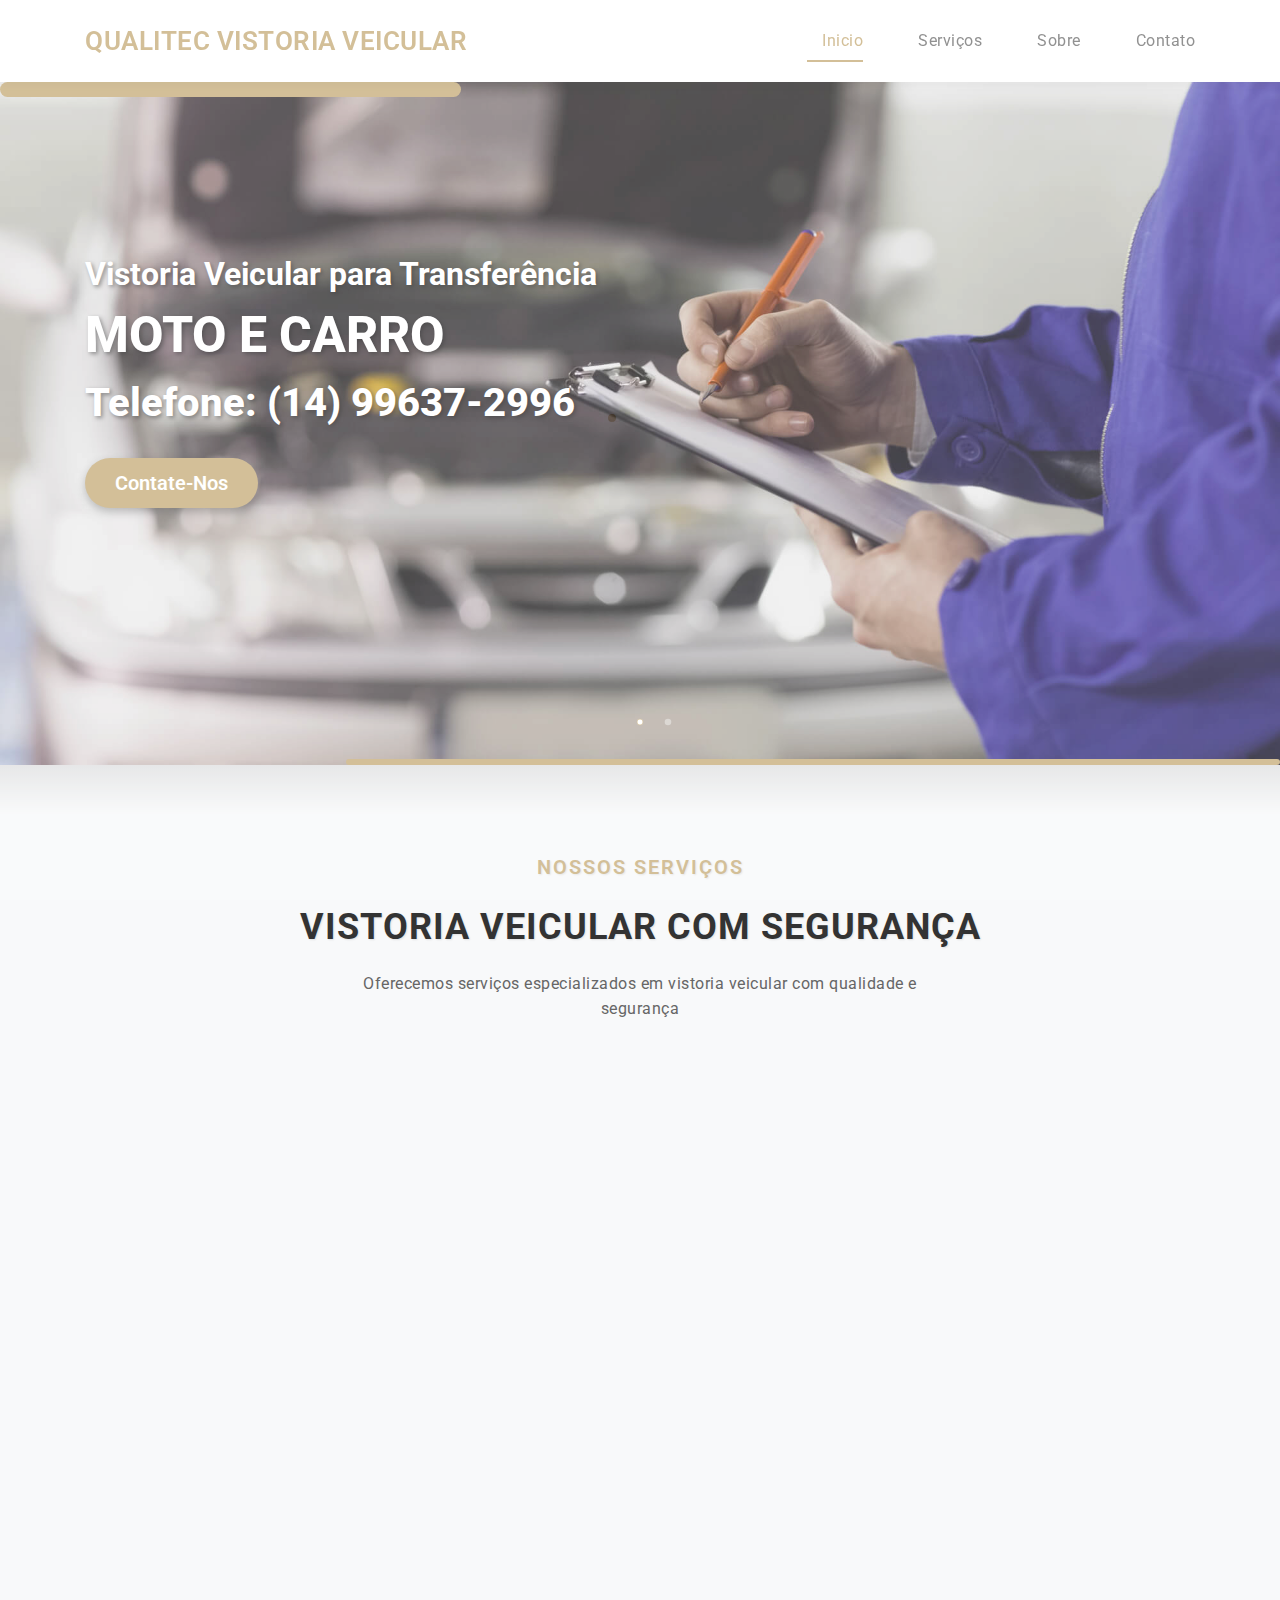
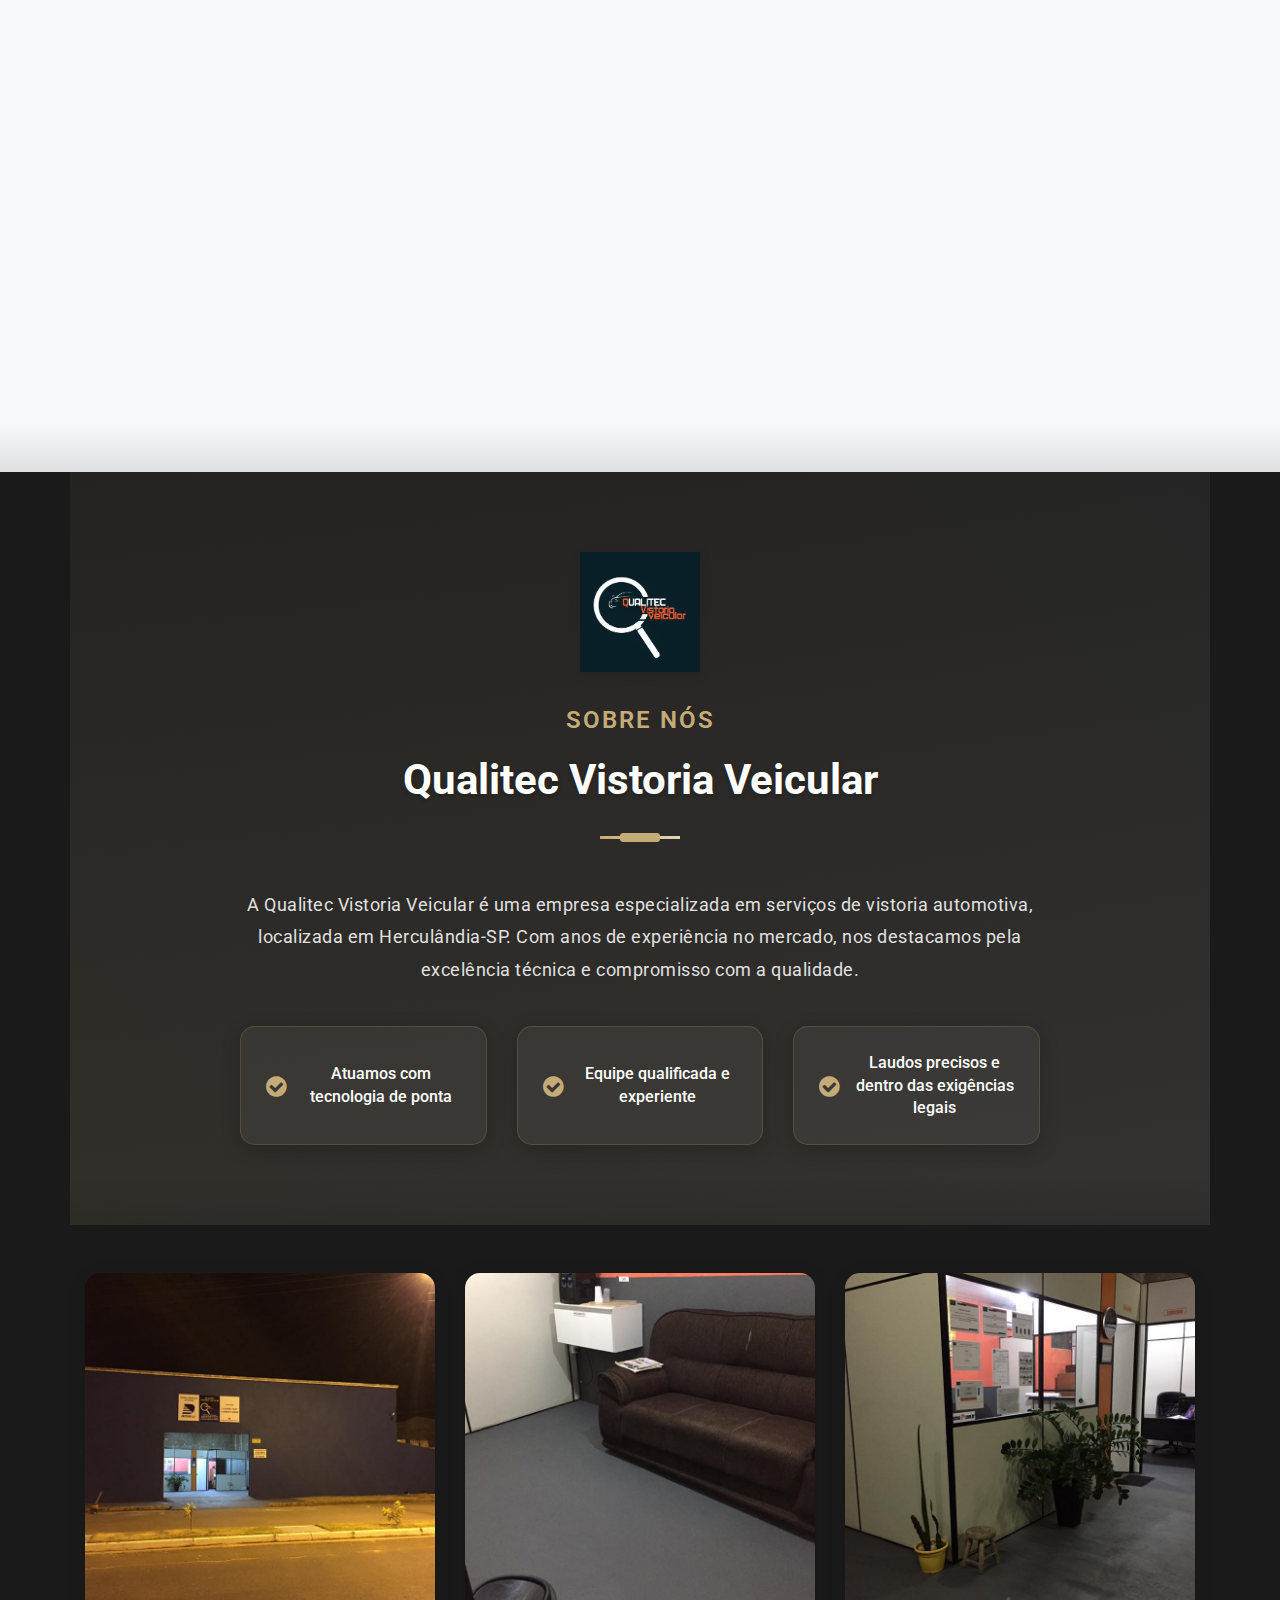
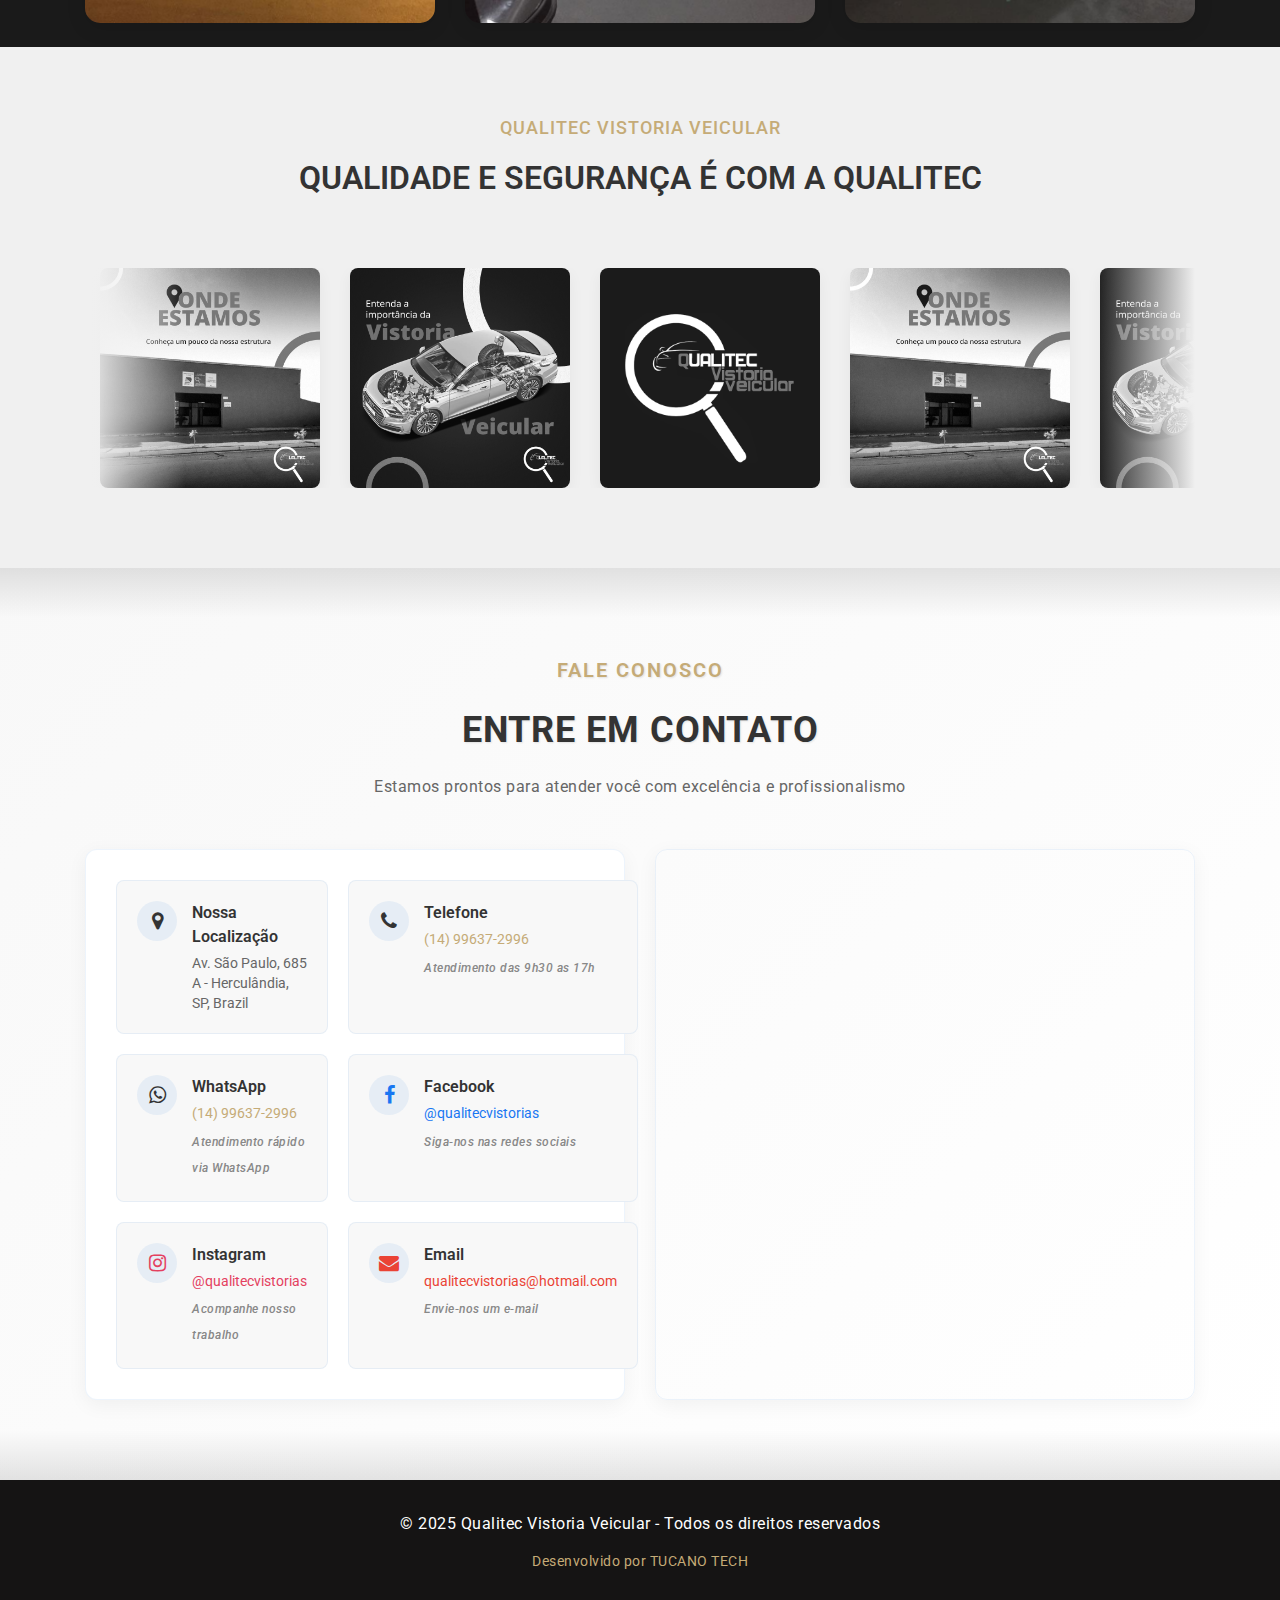
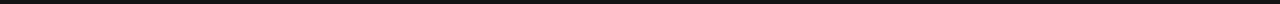
==== commit 7d5eaeae: "att" ====
--- a/index.html
+++ b/index.html
@@ -496,7 +496,7 @@
                     <div class="col-xl-12 col-lg-12 text-center text-lg-center">
                         <div class="copyright-text">
                             <p>© 2025 Qualitec Vistoria Veicular - Todos os direitos reservados</p>
-                            <p class="designer-credit">Desenvolvido com por TUCANO TECH <a target="_blank"></a></p>
+                            <p class="designer-credit">Desenvolvido por TUCANO TECH <a target="_blank"></a></p>
                         </div>
                     </div>
                 </div>
